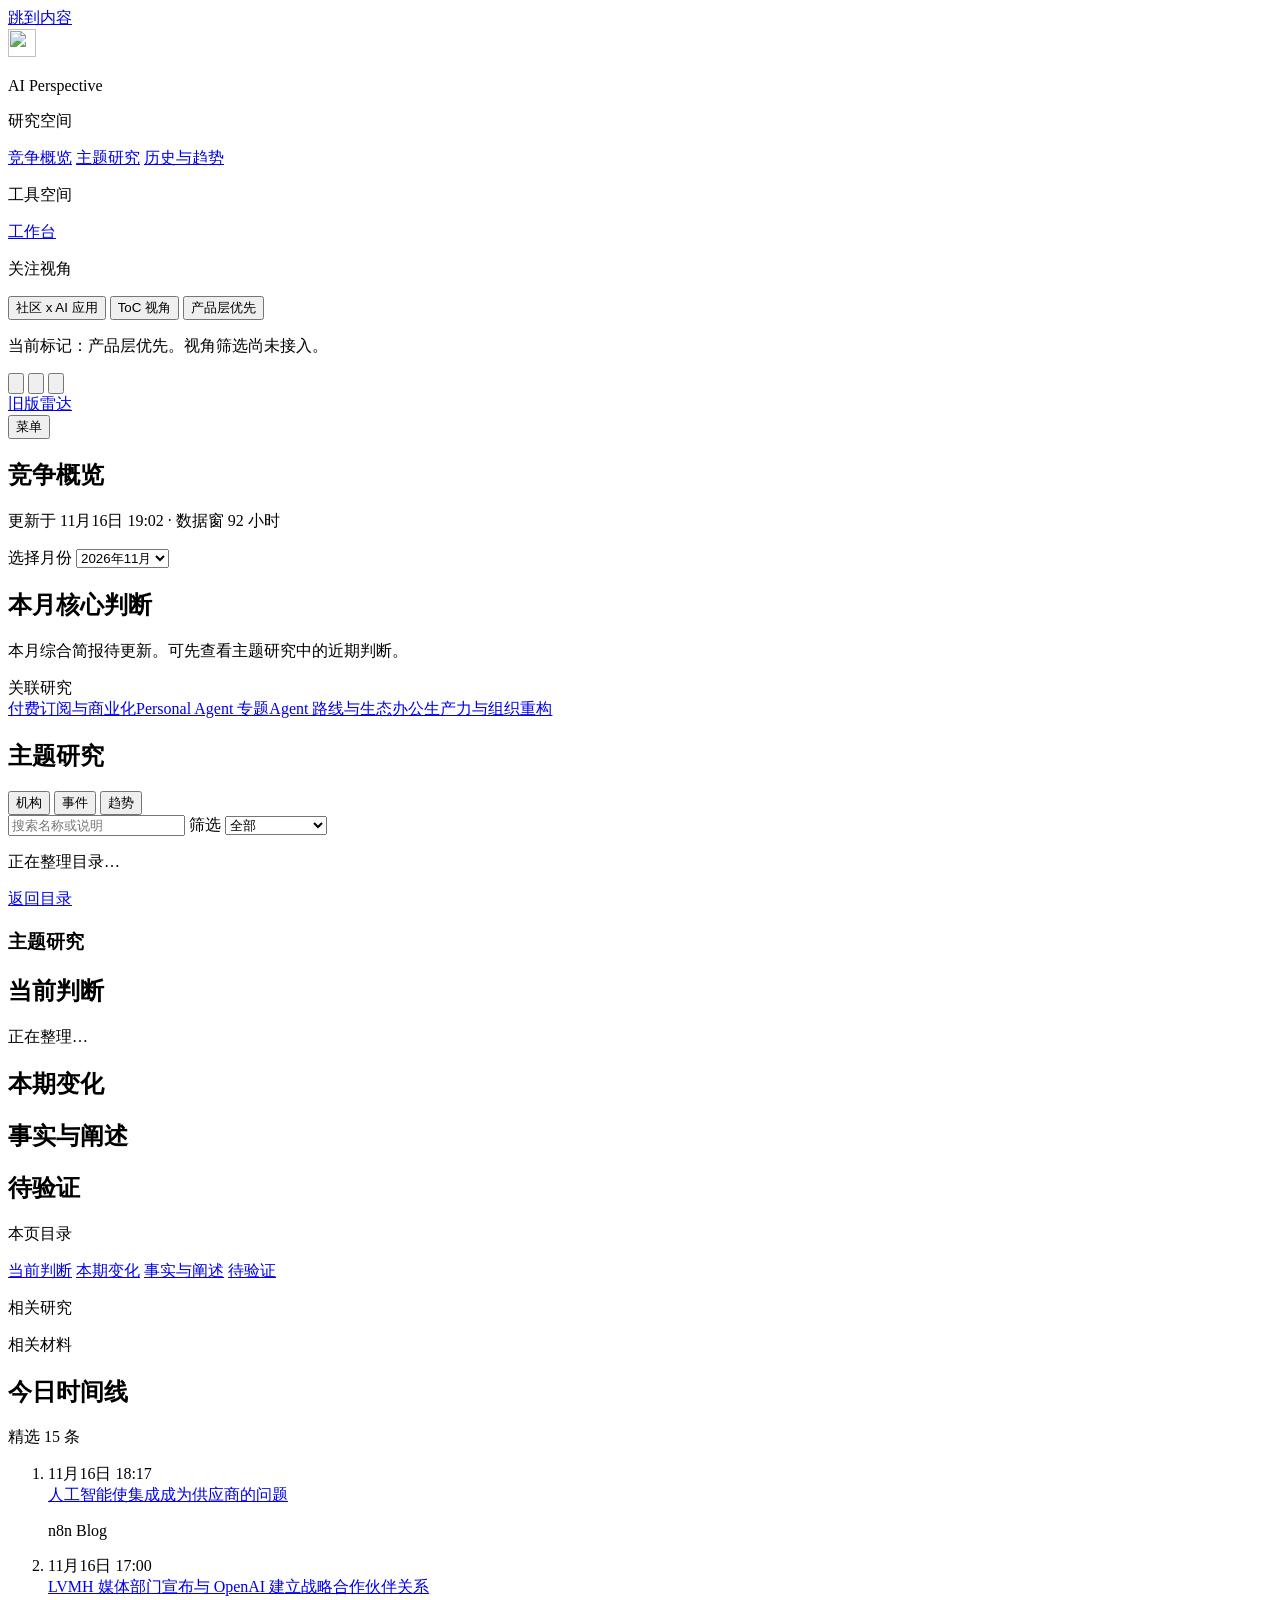
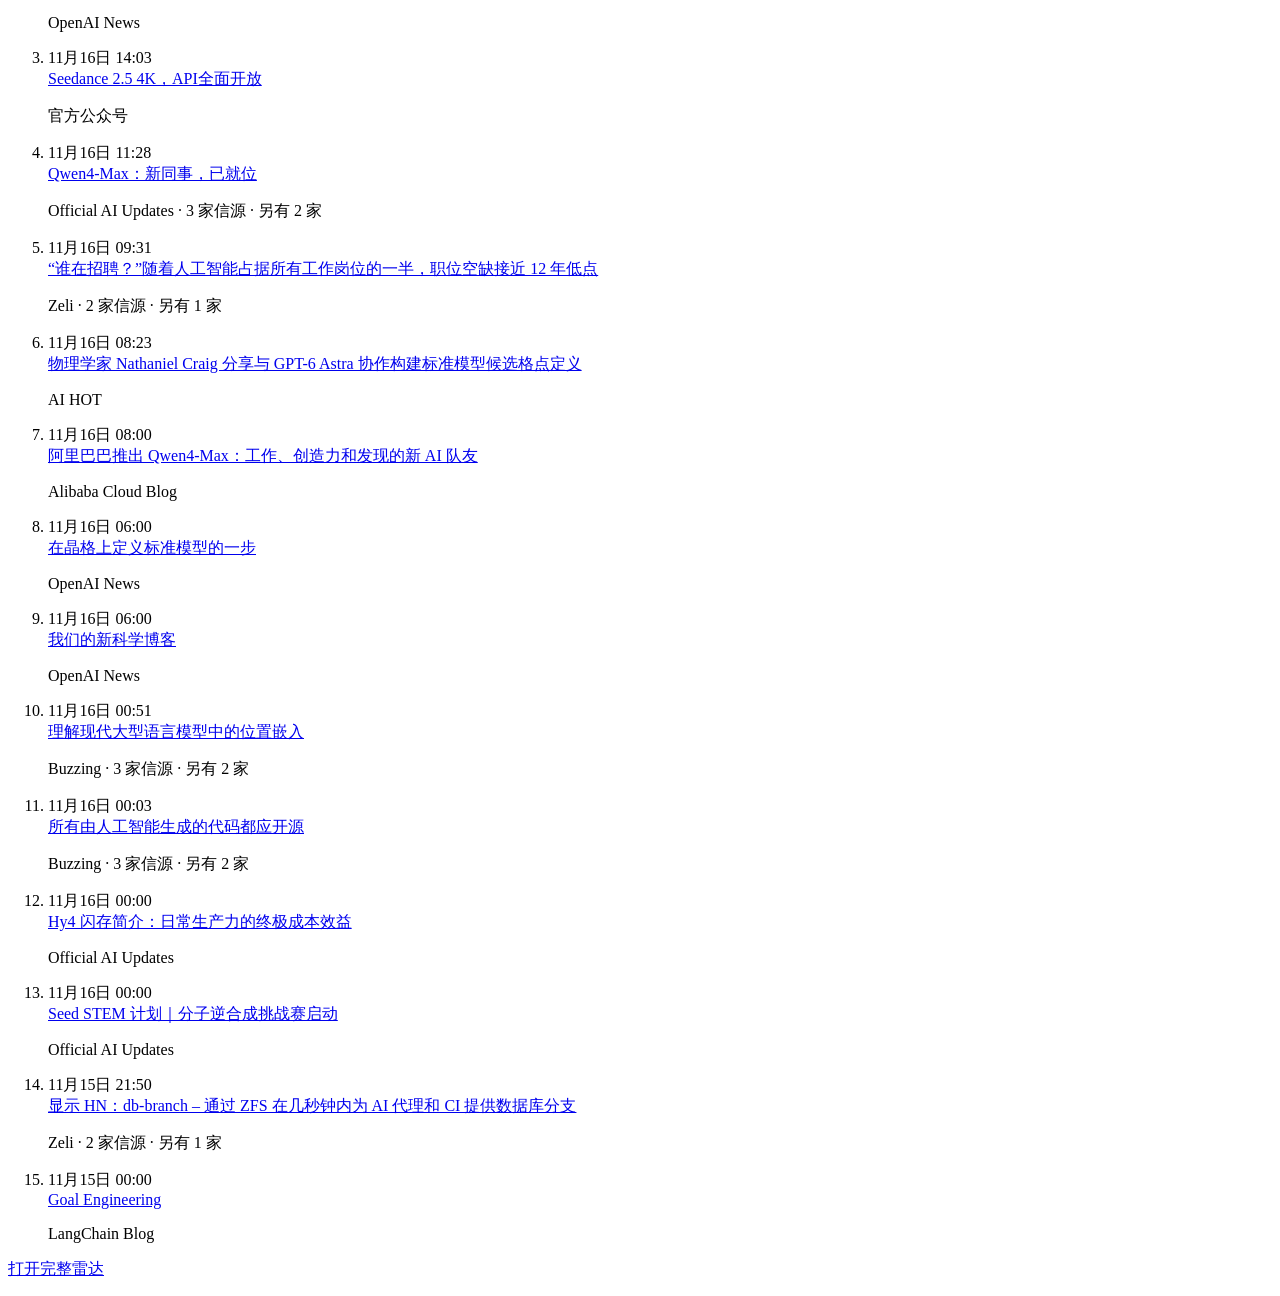
==== index.html @ 4fa81d36 "Remove product tracking tables from the competition overview" ====
<!doctype html>
<html lang="zh-CN" data-root="./" data-space="overview">
  <head>
    <meta charset="UTF-8" />
    <meta name="viewport" content="width=device-width, initial-scale=1.0" />
    <script>
      (function () {
        var topicHash = window.location.hash.match(/^#\/topics\/([^/?#]+)/);
        if (topicHash) {
          var target = new URL(window.location.href);
          target.searchParams.set("space", "research");
          target.searchParams.set("kind", "org");
          target.searchParams.set("id", decodeURIComponent(topicHash[1]));
          target.hash = "";
          window.history.replaceState(null, "", target);
        }
        var params;
        try {
          params = new URLSearchParams(window.location.search);
        } catch (err) {
          params = new URLSearchParams();
        }
        var space = params.get("space") || "";
        if (space !== "research" && space !== "workbench") space = "overview";
        document.documentElement.setAttribute("data-space", space);
        var tab = params.get("tab") || "all";
        if (tab !== "org" && tab !== "event" && tab !== "trend") tab = "all";
        document.documentElement.setAttribute("data-research-tab", tab);
        var kind = params.get("kind") || "";
        var id = params.get("id") || "";
        var pack = id && (kind === "org" || kind === "event" || kind === "trend");
        document.documentElement.setAttribute("data-research-view", pack ? "pack" : "catalog");
      })();
    </script>
    <title>竞争概览 · AI Perspective</title>
    <meta
      name="description"
      content="AI Perspective：竞争概览，以及主题研究里的机构、事件与趋势目录。"
    />
    <meta name="theme-color" content="#f6f6f2" />
    <script>
      (function () {
        var theme = "system";
        try {
          var stored = window.localStorage.getItem("aiNewsRadarTheme") || "system";
          if (stored === "dark" || stored === "light" || stored === "system") theme = stored;
        } catch (err) {
          theme = "system";
        }
        document.documentElement.setAttribute("data-theme", theme);
        var resolved = theme === "system"
          ? (window.matchMedia("(prefers-color-scheme: dark)").matches ? "dark" : "light")
          : theme;
        document.documentElement.style.colorScheme = resolved;
        var meta = document.querySelector('meta[name="theme-color"]');
        if (meta) meta.content = resolved === "dark" ? "#161513" : "#f6f6f2";
      })();
    </script>
    <link rel="icon" href="./assets/logo.svg" type="image/svg+xml" />
    <link rel="stylesheet" href="./assets/styles.css?v=ui20260923a" />
    <link rel="stylesheet" href="./assets/sidebar.css?v=ui20260923a" />
    <link rel="stylesheet" href="./assets/topics.css?v=ui20260923a" />
    <link rel="stylesheet" href="./assets/perspective.css?v=cases20261027" />
    <link rel="stylesheet" href="./assets/aihot-skin.css?v=20261013b" />
  </head>
  <body>
    <a class="skip-link" href="#main">跳到内容</a>
    <div class="app">
      <aside class="sidebar" id="sidebar">
        <div class="brand">
          <img class="brand-logo" src="./assets/logo.svg" alt="" width="28" height="28" />
          <div>
            <p class="brand-kicker">AI Perspective</p>
          </div>
        </div>

        <nav class="space-nav" aria-label="三个空间">
          <p class="nav-label">研究空间</p>
          <a class="nav-link" data-space-link="overview" href="./">竞争概览</a>
          <a class="nav-link" data-space-link="research" href="./?space=research">主题研究</a>

          <a class="nav-link" href="./history.html">历史与趋势</a>

          <p class="nav-label">工具空间</p>
          <a class="nav-link" data-space-link="workbench" href="./?space=workbench">工作台</a>
        </nav>

        <div class="lens-block">
          <p class="nav-label">关注视角</p>
          <div class="lens-list" role="group" aria-label="关注视角">
            <button class="lens-chip multi-chip" type="button" data-lens="community" aria-pressed="false">社区 x AI 应用</button>
            <button class="lens-chip multi-chip" type="button" data-lens="toc" aria-pressed="false">ToC 视角</button>
            <button class="lens-chip multi-chip" type="button" data-lens="product" aria-pressed="true">产品层优先</button>
          </div>
          <p class="lens-note" id="lensNote">当前标记：产品层优先。视角筛选尚未接入。</p>
        </div>

        <div class="sidebar-foot">
          <div class="radar-theme" role="group" aria-label="颜色主题">
            <button class="radar-theme-btn" type="button" data-radar-theme="dark" title="深色" aria-label="深色" aria-pressed="false">
              <svg viewBox="0 0 24 24" aria-hidden="true"><path d="M18 13.5A7 7 0 1 1 10.5 6 5.5 5.5 0 0 0 18 13.5Z"/></svg>
            </button>
            <button class="radar-theme-btn" type="button" data-radar-theme="system" title="跟随系统" aria-label="跟随系统" aria-pressed="false">
              <svg viewBox="0 0 24 24" aria-hidden="true"><rect x="3.5" y="5" width="17" height="12" rx="1.5"/><path d="M8 21h8M12 17v4"/></svg>
            </button>
            <button class="radar-theme-btn" type="button" data-radar-theme="light" title="浅色" aria-label="浅色" aria-pressed="false">
              <svg viewBox="0 0 24 24" aria-hidden="true"><circle cx="12" cy="12" r="4"/><path d="M12 3v2M12 19v2M5 12H3M21 12h-2M6.2 6.2 4.8 4.8M19.2 19.2l-1.4-1.4M17.8 6.2l1.4-1.4M4.8 19.2l1.4-1.4"/></svg>
            </button>
          </div>
          <a class="quiet-link" href="./feed/">旧版雷达</a>
        </div>
      </aside>

      <div class="scrim" id="scrim" hidden></div>

      <main class="main" id="main">
        <button class="nav-toggle" id="navToggle" type="button" aria-controls="sidebar" aria-expanded="false">
          菜单
        </button>

        <section class="space-panel" data-space-panel="overview" aria-label="竞争概览">
          <header class="page-head">
            <div>
              <h1>竞争概览</h1>
              <p class="window-note" id="windowNote">正在读取当前数据窗…</p>
            </div>
            <label class="month-field">
              <span class="sr-only">选择月份</span>
              <select id="monthSelect" aria-label="月份"></select>
            </label>
          </header>

          <div id="overviewLive">
            <section class="block" aria-labelledby="judgmentHeading">
              <div class="block-head">
                <h2 id="judgmentHeading">本月核心判断</h2>
              </div>
              <div class="judgment-grid monthly-judgment" id="judgmentGrid" aria-live="polite">
                <p class="placeholder-line">正在整理本月判断…</p>
              </div>
            </section>

            <footer class="related" id="relatedTopics">
              <span class="related-label">关联研究</span>
              <div class="related-list" id="relatedList">
                <a class="ai-tag" href="./topics/product-entry/">Personal Agent 专题</a>
                <a class="ai-tag" href="./topics/agent-ecosystem/">Agent 路线与生态</a>
                <a class="ai-tag" href="./topics/monetization/">付费订阅与商业化</a>
              </div>
            </footer>
          </div>

          <div class="empty-state" id="overviewEmpty" hidden>
            <p class="empty-kicker mode-hint">即将推出</p>
            <h2>这个月份还没有竞争概览</h2>
            <p>目前只接上了最新数据窗。历史月份先留白。</p>
          </div>
        </section>

        <section class="space-panel" data-space-panel="research" aria-label="主题研究">
          <div id="researchCatalog">
            <header class="page-head">
              <div>
                <h1>主题研究</h1>
              </div>
            </header>
            <div class="catalog-tabs section-tabs" role="tablist" aria-label="目录分类">
              <button class="catalog-tab section-tab" type="button" role="tab" data-research-tab="org">机构</button>
              <button class="catalog-tab section-tab" type="button" role="tab" data-research-tab="event">事件</button>
              <button class="catalog-tab section-tab" type="button" role="tab" data-research-tab="trend">趋势</button>
            </div>
            <div class="catalog-tools">
              <input id="researchSearch" type="search" placeholder="搜索名称或说明" aria-label="搜索名称或说明" />
              <label class="filter-field">
                <span class="sr-only">筛选</span>
                <select id="researchFilter" aria-label="筛选">
                  <option value="all">全部</option>
                  <option value="active">近30天有更新</option>
                  <option value="quiet">近30天无消息</option>
                </select>
              </label>
            </div>
            <div id="researchList" class="catalog-groups" aria-live="polite">
              <p class="placeholder-line">正在整理目录…</p>
            </div>
          </div>

          <article id="researchPack" aria-label="事实包">
            <div class="pack-layout">
              <div class="pack-main">
                <p class="pack-back-row"><a class="pack-back" id="packBack" href="./?space=research">返回目录</a></p>
                <h1 id="packTitle">主题研究</h1>

                <section class="pack-section" id="pack-judgment">
                  <h2>当前判断</h2>
                  <div id="packJudgment"><p class="placeholder-line">正在整理…</p></div>
                </section>
                <section class="pack-section" id="pack-delta">
                  <h2>本期变化</h2>
                  <div id="packDelta"></div>
                </section>
                <section class="pack-section" id="pack-facts">
                  <h2>事实与阐述</h2>
                  <div id="packFacts"></div>
                </section>
                <section class="pack-section" id="pack-cases" hidden>
                  <h2>案例线索</h2>
                  <div id="packCases"></div>
                </section>
                <section class="pack-section" id="pack-open">
                  <h2>待验证</h2>
                  <div id="packOpen"></div>
                </section>
              </div>
              <aside class="pack-toc" aria-label="本页目录">
                <p class="nav-label">本页目录</p>
                <a href="#pack-judgment">当前判断</a>
                <a href="#pack-delta">本期变化</a>
                <a href="#pack-facts">事实与阐述</a>
                <a href="#pack-cases" id="caseLeadsToc" hidden>案例线索</a>
                <a href="#pack-open">待验证</a>
                <p class="nav-label">相关研究</p>
                <div class="toc-links" id="packRelated"></div>
                <p class="nav-label">相关材料</p>
                <div class="toc-links" id="packMaterials"></div>
              </aside>
            </div>
          </article>
        </section>

        <section class="space-panel" data-space-panel="workbench" aria-label="工作台">
          <header class="page-head">
            <div>
              <h1>今日时间线</h1>
              <p class="window-note" id="workbenchNote">正在整理今日时间线…</p>
            </div>
          </header>
          <ol class="timeline" id="workbenchTimeline" aria-live="polite"></ol>
          <p class="empty-links">
            <a class="text-link" href="./feed/">打开完整雷达</a>
          </p>
        </section>
      </main>
    </div>
    <template id="overviewJudgmentBrief" data-month="2026-10">
      <article class="research-brief">
        <p class="brief-meta">2026 年 10 月阶段判断 · 截至 10 月 19 日 · 参考研究观察期：9 月 20 日—10 月 19 日 · AI 分析草稿，待人工确认</p>
        <p><strong>从本轮研究样本看，AI 应用竞争正在围绕接住真实需求、持续完成任务，以及让用户反复使用成果展开。</strong>各家的推进路径已有差异：豆包、千问、元宝更多从生活服务、个人资料和记录整理切入，Claude、ChatGPT、Grok 则在原文件协作、持续委托和团队执行上补齐流程。共同的竞争问题是，谁能让用户少搬运资料、少切换工具，并以更少的审阅和返工得到可用结果。</p>
        <section class="brief-change">
          <h3>入口竞争开始深入已有场景，能否接住背景资料和后续操作变得更关键。</h3>
          <p>豆包把出行、酒店等服务接入对话，千问连接网盘资料与经营任务，元宝强化录音整理和生活技能。这些动作分别利用服务供给、个人数据和现场信息来承接需求。入口的价值因此需要看整条使用链路：用户是否更容易发起任务，已有资料能否准确参与处理，结果能否顺畅交给下一步。功能入口增多之后，持续复用和实际操作量的变化更值得跟踪。</p>
          <p class="brief-citations">参考研究：<a href="./?space=research&amp;kind=org&amp;id=doubao">豆包</a> · <a href="./?space=research&amp;kind=org&amp;id=qwen">千问</a> · <a href="./?space=research&amp;kind=org&amp;id=hunyuan">元宝</a> · <a href="./?space=research&amp;kind=trend&amp;id=product-entry">Personal Agent 专题</a></p>
        </section>
        <section class="brief-change">
          <h3>办公与 Agent 竞争向完整交付推进，成果能否继续修改、接续和协作成为分化点。</h3>
          <p>Claude 将修改留在 Google 原文件中，ChatGPT 用 Space 承载可编辑成果、用 Dots 尝试持续委托，Grok Bot 则补齐团队共享背景与幻灯片、邮件交付。它们分别在解决文件来回搬运、任务中断和团队重复交代背景的问题。随着执行范围扩大，人工审阅、异常处理和任务验收也会占据更多注意力，实际提效需要连同这些成本一起衡量。</p>
          <p class="brief-citations">参考研究：<a href="./?space=research&amp;kind=org&amp;id=anthropic">Claude</a> · <a href="./?space=research&amp;kind=org&amp;id=openai">ChatGPT</a> · <a href="./?space=research&amp;kind=org&amp;id=xai">Grok</a> · <a href="./?space=research&amp;kind=trend&amp;id=agent-ecosystem">Agent 路线与生态</a> · <a href="./?space=research&amp;kind=trend&amp;id=workplace">办公生产力与组织重构</a></p>
        </section>
        <section class="brief-change">
          <h3>付费竞争开始围绕工具组合与持续使用展开，应用需要证明完整任务的价值。</h3>
          <p>豆包延长高级能力体验，Notion 支持在限定条件下复用 ChatGPT 订阅，Grok 推出跨产品组合计划，分别降低了试用、重复购买和交叉使用的门槛。这些变化让比较维度从单个功能价格延伸到一套工具能完成多少工作。对应用方而言，稳定利用用户资料、适配具体流程并减少返工，会影响持续付费的理由；赠送权益和组合套餐的效果还需用后续使用与续费验证。</p>
          <p class="brief-citations">参考研究：<a href="./?space=research&amp;kind=trend&amp;id=monetization">付费订阅与商业化</a> · <a href="./?space=research&amp;kind=org&amp;id=xai">Grok 订阅整合</a></p>
        </section>
        <p><strong>下一阶段重点看用户是否持续把真实任务交给 AI，以及这些任务是否更省事地完成。</strong>任务完成质量、人工接管与修改成本、重复使用和续费，比发布频次或入口数量更能检验应用竞争力。目前这些公开样本支持对产品方向的判断，尚不足以排出市场份额、长期留存或商业化成效的赢家。</p>
      </article>
    </template>
    <template id="doubaoJudgmentBrief">
      <div class="research-brief">
        <p class="brief-meta">观察期：2026 年 9 月 20 日—10 月 19 日 · AI 分析草稿，待人工确认</p>
        <p><strong>豆包的应用拓展正沿着“生活办事”和“办公交付”两条主线推进，尝试承接更完整的用户任务。</strong>生活侧，出行、酒店预订和生活缴费逐步进入对话界面；工作侧，豆包工作围绕任务规划、执行和成果修改持续补齐流程。两者共同指向一个变化：用户提出需求后，豆包正在把后续操作也接进来。<span class="brief-citations"><a href="https://finance.sina.com.cn/stock/t/2026-09-30/doc-initqqvi2186539.shtml" target="_blank" rel="noopener noreferrer">生活服务进展</a> · <a href="https://www.doubao.com/work" target="_blank" rel="noopener noreferrer">豆包工作官网</a></span></p>
        <p>从已核实的产品动作看，豆包正在扩大能够承接的任务范围；下一阶段需要验证的是，用户是否愿意持续把这些任务交给它。尤其在涉及支付、复杂办公和反复修改的场景，完成质量、人工接管成本和使用信任，会影响功能能否沉淀为习惯。</p>
      </div>
    </template>
    <template id="doubaoChangesBrief">
      <div class="research-brief">
        <article class="brief-change">
          <h3>生活服务的承接范围扩大，开始从出行延伸到日常账单。</h3>
          <p>9 月 30 日上线的“出行用豆包”入口，集中承接订票、打车、导航和酒店等需求；10 月初，生活缴费开始灰度测试。对用户而言，变化在于更多需求可以从一句话发起，再进入相应服务卡片。但缴费仍受城市和项目覆盖限制，账号绑定、账单核验和支付等关键步骤需要用户确认，目前适合看作办事入口的扩展。<span class="brief-citations"><a href="https://finance.sina.com.cn/stock/t/2026-09-30/doc-initqqvi2186539.shtml" target="_blank" rel="noopener noreferrer">蓝鲸新闻，9 月 30 日</a> · <a href="https://www.beijing.gov.cn/fuwu/lqfw/gggs/202610/t20261012_4898462.html" target="_blank" rel="noopener noreferrer">北京商报实测，10 月 12 日</a></span></p>
        </article>
        <article class="brief-change">
          <h3>豆包工作的迭代开始围绕“把事情做完、把成果改好”展开。</h3>
          <p>9 月新增的计划模式和目标模式，分别让用户提前校准执行方案、让系统按要求检查结果；10 月新增创作画布，将素材、多个版本和修改操作集中到同一工作区域。这组变化的应用价值，在于让用户能在任务执行前介入，也能围绕已有成果继续修改，更贴近报告、方案和创意设计的实际工作过程。媒体实测仍发现局部编辑偏差，成果质量需要人工把关。<span class="brief-citations"><a href="https://www.aibase.com/news/31298" target="_blank" rel="noopener noreferrer">任务模式更新</a> · <a href="https://www.sohu.com/a/1085799393_119778" target="_blank" rel="noopener noreferrer">羊城晚报创作画布实测</a></span></p>
        </article>
        <article class="brief-change">
          <h3>已出现交易使用信号，但持续使用和付费转化仍待验证。</h3>
          <p>据媒体转引抖音生活服务报告，假期期间“豆包订酒店”下单量环比增长超过 56%，提供了功能上线之外的实际使用信号；不过报道未完整披露绝对订单量和比较基期，尚不能据此判断用户迁移规模。办公侧，9 月再次发放 30 天订阅权益，继续降低高级能力的体验门槛。结合来看，当前更值得跟踪的是假期和赠送权益结束后，用户是否继续使用、复购或付费。<span class="brief-citations"><a href="https://www.aibase.com/news/31459" target="_blank" rel="noopener noreferrer">酒店订单数据转引</a> · <a href="https://economy.neamco.com/2026-09/24/content_39019338.htm" target="_blank" rel="noopener noreferrer">订阅权益活动，9 月 24 日</a></span></p>
        </article>
      </div>
    </template>
    <template id="qwenJudgmentBrief">
      <div class="research-brief">
        <p class="brief-meta">观察期：2026 年 9 月 20 日—10 月 19 日 · AI 分析草稿，待人工确认</p>
        <p><strong>千问正在把个人资料、工作任务与随身入口接到同一套应用能力上，重点是让 AI 在已有数据和业务场景中办事。</strong>千问 App 接入夸克网盘后，可以直接利用用户授权的文件生成新内容；千问办公进一步面向电商经营组织任务；手机应用与可穿戴硬件则扩展了发起需求的场合。从这些产品动作看，应用层的推进主线是把资料、工具和交付接起来。<span class="brief-citations"><a href="https://finance.eastmoney.com/a/202609283885199882.html" target="_blank" rel="noopener noreferrer">网盘接入，9 月 28 日</a> · <a href="https://learn.qwenwork.cn/whatsnew/" target="_blank" rel="noopener noreferrer">千问办公产品更新</a> · <a href="https://www.infoq.cn/article/xJ8vYf2lCwGWzVizOTSM" target="_blank" rel="noopener noreferrer">硬件发布，10 月 13 日</a></span></p>
        <p>当前更值得验证的是，这些入口能否减少查找资料、切换工具和反复说明背景的成本。个人学习、日常办公与商家经营的任务差异很大，能力接入和产品发布尚不能直接说明交付质量或使用深度；持续使用、任务完成率与人工修改成本仍需后续观察。</p>
      </div>
    </template>
    <template id="qwenChangesBrief">
      <div class="research-brief">
        <article class="brief-change">
          <h3>个人网盘成为可调用的上下文，存量资料开始参与内容生产。</h3>
          <p>9 月 28 日，千问 App 宣布打通夸克网盘，用户授权后可在对话中查询、整理和读取资料，再生成复习工具、工作总结或照片合集。对用户而言，变化在于已有文件可以直接成为任务输入，减少反复寻找和上传资料的步骤。其实际价值仍取决于能否准确找到所需文件、正确理解材料并交付可用结果。<span class="brief-citations"><a href="https://finance.eastmoney.com/a/202609283885199882.html" target="_blank" rel="noopener noreferrer">人民财讯，9 月 28 日</a></span></p>
        </article>
        <article class="brief-change">
          <h3>办公能力向具体经营场景下沉，开始按商家的完整任务组织工具。</h3>
          <p>10 月 14 日介绍的千问办公电商版，将经营看板、卖点分析、素材生成和投放优化归入同一模式；10 月 15 日客户端日志也列出电商经营模式。相比零散生成文案或图片，这组动作指向围绕经营数据连续完成分析与创作。产品介绍注明个人版入口处于邀测、企业版暂未开放，现阶段应先观察可用范围和实际节省的操作量。<span class="brief-citations"><a href="https://learn.qwenwork.cn/whatsnew/" target="_blank" rel="noopener noreferrer">官方产品介绍，10 月 14 日</a> · <a href="https://docs.qwenwork.cn/release-notes/desktop" target="_blank" rel="noopener noreferrer">客户端日志，10 月 15 日</a></span></p>
        </article>
        <article class="brief-change">
          <h3>任务入口从电脑扩展到手机与穿戴设备，尝试覆盖离开工位后的需求。</h3>
          <p>9 月 30 日的官方更新介绍了千问办公 iOS、鸿蒙应用，支持在手机上发起任务并接收交付；10 月 13 日发布的 AI 眼镜和耳夹式耳机，继续把翻译、听记和语音交办延伸到通勤、会议等现场。值得关注的是随身入口能否降低发起任务的门槛，以及现场信息能否被后续任务有效利用，长期佩戴与使用习惯仍待验证。<span class="brief-citations"><a href="https://learn.qwenwork.cn/whatsnew/" target="_blank" rel="noopener noreferrer">官方移动端更新，9 月 30 日</a> · <a href="https://www.infoq.cn/article/xJ8vYf2lCwGWzVizOTSM" target="_blank" rel="noopener noreferrer">InfoQ，10 月 13 日</a></span></p>
        </article>
      </div>
    </template>
    <template id="yuanbaoJudgmentBrief">
      <div class="research-brief">
        <p class="brief-meta">观察期：2026 年 9 月 20 日—10 月 19 日 · 聚焦元宝应用 · AI 分析草稿，待人工确认</p>
        <p><strong>元宝正在把搜索、阅读和写作能力进一步组织成日常可用的任务工具，近期重点落在记录整理、生活助手和内容交付。</strong>录音总结和跨产品分享让会议、课堂材料更容易进入后续工作；旅游、饮食和生活技能则把宽泛问答拆成具体需求入口。结合版本更新看，元宝正尝试在用户已有的学习、办公和生活流程中增加使用机会。<span class="brief-citations"><a href="https://apps.apple.com/cn/app/id6480446430" target="_blank" rel="noopener noreferrer">元宝官方版本记录</a> · <a href="https://www.sina.cn/news/detail/5354654420435913.html" target="_blank" rel="noopener noreferrer">元宝官方技能介绍，10 月 16 日</a></span></p>
        <p>目前可确认的是应用供给和任务入口更丰富。下一步需要观察的是，用户能否稳定得到准确、可继续编辑和使用的结果，以及从建议到外部服务的衔接是否顺畅。技能入口、预订跳转和独立产品协作应分别理解，不能仅据功能数量判断元宝已具备完整的个人助理能力。</p>
      </div>
    </template>
    <template id="yuanbaoChangesBrief">
      <div class="research-brief">
        <article class="brief-change">
          <h3>录音整理继续向过程辅助和后续办公延伸，减少会议、课堂材料的二次加工。</h3>
          <p>本轮 iOS 版本记录中的 2.89.0 更新，将录音中的阶段性重点和结束后的完整总结放进同一流程。结合已披露的图片记录、设备内录，以及向腾讯文档、WorkBuddy 分享的能力，录音内容更容易成为可继续处理的工作材料。这里反映的是记录与交接链路的完善，转写准确性和总结遗漏仍需使用者核对。<span class="brief-citations"><a href="https://apps.apple.com/cn/app/id6480446430" target="_blank" rel="noopener noreferrer">元宝官方版本记录，2.89.0</a> · <a href="https://www.ithome.com/1/004/716.htm" target="_blank" rel="noopener noreferrer">录音笔能力介绍，9 月 20 日</a></span></p>
        </article>
        <article class="brief-change">
          <h3>生活需求开始被拆成专用助手与技能入口，服务衔接仍有不同层次。</h3>
          <p>9 月下旬的版本更新加入旅游和饮食助手，支持图文行程、景点交通查询和饮食记录；10 月 16 日，官方进一步介绍规划行程、寄快递、找房约看房等技能。应用上的变化是让用户更容易找到对应工具并在对话中提出需求。其中酒店、门票在版本记录中明确为跳转预订，技能可调用也不等于全部操作能自动完成，实际流程仍需逐项验证。<span class="brief-citations"><a href="https://apps.apple.com/cn/app/id6480446430" target="_blank" rel="noopener noreferrer">元宝官方版本记录，9 月下旬</a> · <a href="https://www.sina.cn/news/detail/5354654420435913.html" target="_blank" rel="noopener noreferrer">元宝官方技能介绍，10 月 16 日</a></span></p>
        </article>
        <article class="brief-change">
          <h3>内容创作开始补齐编辑和输出环节，让生成结果更容易进入实际使用。</h3>
          <p>9 月 22 日，元宝官方介绍生图、改图和图文排版体验升级；10 月 10 日的 iOS 版本记录进一步列出 PDF、DOCX 等文件导出，以及直接分享微信好友。这组变化指向从生成内容到修改、保存和转交的连续使用，尤其适合材料整理与轻量创作。它能否减少返工，仍要看文字、版式和导出文件的实际质量。<span class="brief-citations"><a href="https://www.sina.cn/news/detail/5345905307553683.html" target="_blank" rel="noopener noreferrer">元宝官方创作更新，9 月 22 日</a> · <a href="https://apps.apple.com/cn/app/id6480446430" target="_blank" rel="noopener noreferrer">元宝官方版本记录，10 月 10 日</a></span></p>
        </article>
      </div>
    </template>
    <template id="monetizationJudgmentBrief">
      <div class="research-brief">
        <p class="brief-meta">观察期：2026 年 9 月 20 日—10 月 19 日 · 公开样本归纳 · AI 分析草稿，待人工确认</p>
        <p><strong>从本轮公开样本看，AI 应用的付费设计正在同时调整“谁来付、额度怎么用，以及值不值得持续付费”。</strong>跨产品复用订阅、延长高级功能试用，以及围绕完整任务解释使用成本，分别对应减少重复购买、扩大体验覆盖和说明交付价值。对应用商业化的观察，需要同时看权益结构、实际使用和后续留存。<span class="brief-citations"><a href="https://www.notion.com/help/use-your-chatgpt-plan-with-notion-agent" target="_blank" rel="noopener noreferrer">Notion 订阅复用说明</a> · <a href="https://economy.neamco.com/2026-09/24/content_39019338.htm" target="_blank" rel="noopener noreferrer">豆包订阅体验活动</a> · <a href="https://claude.dev/blog/what-a-task-costs-on-opus-5-5/" target="_blank" rel="noopener noreferrer">Claude 任务成本分析</a></span></p>
        <p>这些动作说明厂商在继续试探付费边界，尚不足以证明用户支付意愿已经稳定。后续更应追踪赠送结束后的续费、相同任务下的总花费，以及返工和人工接管的成本；会员领取量、模型单价和任务完成量需要分别看待。</p>
      </div>
    </template>
    <template id="monetizationChangesBrief">
      <div class="research-brief">
        <article class="brief-change">
          <h3>订阅权益开始跨产品复用，用户重复购买 AI 能力的必要性受到挑战。</h3>
          <p>10 月 13 日，Notion 更新介绍将符合条件的 ChatGPT 订阅用于 Notion Agent；帮助文档进一步限定了 Business、Enterprise 工作区和指定 GPT 模型等条件。这里的增量是计费归属可以随工具组合调整，应用方需要用工作流与数据组织能力体现价值。它并不代表 Notion 全部服务免费，也不适用于所有智能体或模型。<span class="brief-citations"><a href="https://www.notion.com/releases/2026-10-13" target="_blank" rel="noopener noreferrer">Notion 3.8 发布，10 月 13 日</a> · <a href="https://www.notion.com/help/use-your-chatgpt-plan-with-notion-agent" target="_blank" rel="noopener noreferrer">官方适用范围与计费说明</a></span></p>
        </article>
        <article class="brief-change">
          <h3>高级能力继续通过免费体验触达用户，商业化效果需要等赠送结束后检验。</h3>
          <p>9 月 24 日，豆包再次向用户发放 30 天订阅权益，已领取和已付费用户也有相应延续安排。这使更多用户可以尝试办公等高级功能，也延长了产品培养使用习惯的时间。现阶段可确认的是体验门槛降低，不能把获得赠送权益的用户直接记作付费用户；关键仍是权益结束后的持续使用和续费。<span class="brief-citations"><a href="https://economy.neamco.com/2026-09/24/content_39019338.htm" target="_blank" rel="noopener noreferrer">活动披露，9 月 24 日</a></span></p>
        </article>
        <article class="brief-change">
          <h3>价格比较开始落到完整任务，单位调用便宜不一定意味着最终交付更省。</h3>
          <p>9 月 25 日发布的 Claude 官方成本分析，将任务轮次、缓存、输出和重试纳入同一笔账，提醒用户用自己的实际任务比较消耗。对应用选择而言，判断重点因此可以从单项价格进一步转向完成一份报告、一个功能或一次修改的总成本。文中的测算包含示例假设，不能直接当作所有用户的实际账单或统一节省比例。<span class="brief-citations"><a href="https://claude.dev/blog/what-a-task-costs-on-opus-5-5/" target="_blank" rel="noopener noreferrer">Claude 官方成本分析，9 月 25 日</a></span></p>
        </article>
      </div>
    </template>
    <template id="productEntryJudgmentBrief">
      <div class="research-brief">
        <p>本专题跟踪个人 Agent 如何接入用户的设备与应用、持续推进任务，以及完成购物、生活事务和办公协作。下方产品动态与案例线索分别呈现，案例保留完成结果和人工介入的边界。</p>
        <p class="brief-meta">观察期：2026 年 9 月 20 日—10 月 19 日 · 公开样本归纳 · AI 分析草稿，待人工确认</p>
        <p><strong>AI 入口的应用价值，越来越取决于能否在用户产生需求的位置接住任务，并把后续操作接下去。</strong>本轮样本中，豆包把出行服务集中进对话入口，Claude 进入正在编辑的 Google 文件，千问则把个人网盘资料和随身设备接到任务发起流程中。入口扩展同时涉及触达位置、可利用的背景信息与交付去向。<span class="brief-citations"><a href="https://finance.sina.com.cn/stock/t/2026-09-30/doc-initqqvi2186539.shtml" target="_blank" rel="noopener noreferrer">豆包出行入口</a> · <a href="https://claude.com/resources/articles/claude-now-works-in-google-docs-sheets-and-slides" target="_blank" rel="noopener noreferrer">Claude for Google Workspace</a> · <a href="https://finance.eastmoney.com/a/202609283885199882.html" target="_blank" rel="noopener noreferrer">千问网盘接入</a></span></p>
        <p>从这些动作看，值得关注的已包括“能否少一次跳转、少一次复制、少解释一遍背景”。入口出现不等于流量迁移或使用习惯形成，后续仍需看用户是否主动复用、服务是否稳定，以及关键步骤能否在可控范围内完成。</p>
      </div>
    </template>
    <template id="productEntryChangesBrief">
      <div class="research-brief">
        <article class="brief-change">
          <h3>生活服务被集中到对话入口，AI 开始承接咨询之后的操作需求。</h3>
          <p>9 月 30 日，豆包上线出行专属入口，汇集订票、打车、导航和酒店等需求；10 月初又开始灰测生活缴费。入口的作用由提供建议扩展到唤起具体服务，但供给与履约仍依靠合作方。缴费也有城市、项目及用户确认等限制，当前更适合观察服务链路是否缩短，不能直接推断用户已整体转向 AI 下单。<span class="brief-citations"><a href="https://finance.sina.com.cn/stock/t/2026-09-30/doc-initqqvi2186539.shtml" target="_blank" rel="noopener noreferrer">蓝鲸新闻，9 月 30 日</a> · <a href="https://www.beijing.gov.cn/fuwu/lqfw/gggs/202610/t20261012_4898462.html" target="_blank" rel="noopener noreferrer">北京商报实测，10 月 12 日</a></span></p>
        </article>
        <article class="brief-change">
          <h3>办公助手进入正在使用的文件，让用户在原位置提出需求并检查修改。</h3>
          <p>10 月 6 日，Claude for Google Workspace 开启付费方案公测，用户可在 Docs、Sheets、Slides 侧边栏让 Claude 读取当前文件、理解选中内容并直接修改。这里新增的入口价值是把背景信息、指令和修改结果放在同一个工作场景，减少来回搬运。是否省事仍取决于修改是否准确、结果能否被用户及时审阅。<span class="brief-citations"><a href="https://claude.com/resources/articles/claude-now-works-in-google-docs-sheets-and-slides" target="_blank" rel="noopener noreferrer">Anthropic 官方发布，10 月 6 日</a></span></p>
        </article>
        <article class="brief-change">
          <h3>个人资料与随身设备成为任务入口，需求发起不再局限于空白对话框。</h3>
          <p>9 月 28 日千问 App 打通夸克网盘，使授权资料可以直接进入查询和内容生成；10 月 13 日发布的眼镜与耳机，则增加现场翻译、听记和语音交办入口。这组动作尝试覆盖“已有材料怎么用”和“当下需求怎么交出去”两类问题，实际增量要看资料利用是否准确、随身交互是否比原有操作更方便。<span class="brief-citations"><a href="https://finance.eastmoney.com/a/202609283885199882.html" target="_blank" rel="noopener noreferrer">网盘接入，9 月 28 日</a> · <a href="https://www.infoq.cn/article/xJ8vYf2lCwGWzVizOTSM" target="_blank" rel="noopener noreferrer">InfoQ，10 月 13 日</a></span></p>
        </article>
      </div>
    </template>
    <template id="agentEcosystemJudgmentBrief">
      <div class="research-brief">
        <p class="brief-meta">观察期：2026 年 9 月 20 日—10 月 19 日 · 公开样本归纳 · AI 分析草稿，待人工确认</p>
        <p><strong>Agent 的产品化开始同时围绕共享背景、持续执行和真实操作展开，工具接入只是其中一环。</strong>Notion 尝试让资料与技能跨智能体复用，Claude 的自动化参考方案把定时执行、状态记录和预算组织起来，LangChain 与 Stripe Link 的采购示例则把支付确认接入任务流程。这些样本让生态协作的边界更具体。<span class="brief-citations"><a href="https://www.notion.com/releases/2026-10-13" target="_blank" rel="noopener noreferrer">Notion 技能与上下文更新</a> · <a href="https://claude.dev/blog/building-effective-agent-automations/" target="_blank" rel="noopener noreferrer">Claude 自动化参考方案</a> · <a href="https://www.langchain.com/blog/agents-that-can-pay-with-stripe-link" target="_blank" rel="noopener noreferrer">LangChain 支付示例</a></span></p>
        <p>应用层更值得跟踪的是：接入的工具能否共同完成任务、状态能否在多次执行间延续、关键操作是否有可靠的确认与反馈。连接器和技能数量可以说明可选能力增多，却不能代替任务成功率、维护成本与用户授权边界的验证。</p>
      </div>
    </template>
    <template id="agentEcosystemChangesBrief">
      <div class="research-brief">
        <article class="brief-change">
          <h3>上下文与技能开始跨智能体复用，减少换工具后重新配置工作的成本。</h3>
          <p>10 月 13 日，Notion 3.8 将 MCP 连接、共享上下文和 Skills API 放到同一轮更新中。团队可以在 Notion 编辑、审核和共享技能，再同步到其他 Agent 使用。其意义在于把做事方法和背景资料沉淀为可维护的资产，但不同工具的兼容性、同步及时性和权限范围仍会影响实际复用效果。<span class="brief-citations"><a href="https://www.notion.com/releases/2026-10-13" target="_blank" rel="noopener noreferrer">Notion 3.8 发布，10 月 13 日</a> · <a href="https://developers.notion.com/guides/agent-skills/overview" target="_blank" rel="noopener noreferrer">Notion Skills API 官方说明</a></span></p>
        </article>
        <article class="brief-change">
          <h3>后台自动化开始补齐运行记录与约束，持续执行需要更完整的管理机制。</h3>
          <p>10 月 8 日，Claude 发布基于 Managed Agents 的定时简报参考实现，将信息源、输出位置、运行计划、记忆和预算限制组合起来。对产品落地而言，这意味着除了“能启动任务”，还要处理重复上报、来源不可读、偏好更新和费用上限等问题。该方案属于 beta 能力上的参考实现，尚不能代表任意场景都能稳定无人值守。<span class="brief-citations"><a href="https://claude.dev/blog/building-effective-agent-automations/" target="_blank" rel="noopener noreferrer">Claude 官方参考实现，10 月 8 日</a></span></p>
        </article>
        <article class="brief-change">
          <h3>支付开始进入 Agent 工具链，完成交易需要独立于模型判断的确认机制。</h3>
          <p>10 月 8 日，LangChain 展示与 Stripe Link 配合的 Restock 采购示例，由 Agent 搜索商品、组织购物车，再经用户审核与钱包批准执行支付。这个样本把推荐之后的交易步骤接了起来，也显示真实操作依赖预算、授权和商家返回状态。其覆盖限于示例支持的地区与接口，不能据此判断通用购物 Agent 已成熟。<span class="brief-citations"><a href="https://www.langchain.com/blog/agents-that-can-pay-with-stripe-link" target="_blank" rel="noopener noreferrer">LangChain 与 Stripe Link 示例，10 月 8 日</a></span></p>
        </article>
      </div>
    </template>
    <template id="workplaceJudgmentBrief">
      <div class="research-brief">
        <p class="brief-meta">观察期：2026 年 9 月 20 日—10 月 19 日 · 公开样本归纳 · AI 分析草稿，待人工确认</p>
        <p><strong>AI 办公的应用重心正在向完整交付流程靠近，组织侧需要处理的也开始包括审阅、协调和责任分工。</strong>Claude 在原文件内编辑，千问办公按电商经营任务组织工具，Anthropic 的内部研究则讨论大量 Agent 产出带来的人工注意力瓶颈。三类证据分别反映产品交互、具体工作流程与组织实践，不能直接合并为全行业效率提升或岗位替代的结论。<span class="brief-citations"><a href="https://claude.com/resources/articles/claude-now-works-in-google-docs-sheets-and-slides" target="_blank" rel="noopener noreferrer">Claude for Google Workspace</a> · <a href="https://learn.qwenwork.cn/whatsnew/" target="_blank" rel="noopener noreferrer">千问办公产品更新</a> · <a href="https://www.anthropic.com/research/employment-at-anthropic" target="_blank" rel="noopener noreferrer">Anthropic 内部工作研究</a></span></p>
        <p>当前更适合观察任务从发起到验收的整体变化：资料准备、生成、修改和交接是否减少了人工步骤，节省的时间是否又被审阅与返工消耗。组织重构还需要结合岗位、流程与人员流动等证据，单次功能发布或一家公司的经验不足以说明普遍的用工变化。</p>
      </div>
    </template>
    <template id="workplaceChangesBrief">
      <div class="research-brief">
        <article class="brief-change">
          <h3>AI 修改开始留在原文件中，办公提效需要连同审阅和协作一起衡量。</h3>
          <p>10 月 6 日，Claude for Google Workspace 公测将读取、生成和直接编辑接入 Docs、Sheets、Slides。对办公流程而言，变化是初稿、修改与人工检查可以围绕同一份文件进行，减少复制粘贴和版本分散。实际收益仍要将内容正确性、格式修复和团队交接计入，不能只用生成速度衡量完成效率。<span class="brief-citations"><a href="https://claude.com/resources/articles/claude-now-works-in-google-docs-sheets-and-slides" target="_blank" rel="noopener noreferrer">Anthropic 官方发布，10 月 6 日</a></span></p>
        </article>
        <article class="brief-change">
          <h3>办公 Agent 向角色与业务任务靠拢，工具组合开始围绕具体工作结果组织。</h3>
          <p>10 月 14 日，千问办公介绍电商经营模式，将经营数据查看、卖点分析和素材生成等任务串联；官方同时介绍淘宝天猫商家端连接器。这类变化让 AI 办公从通用写作进一步进入商家经营流程。但电商版入口仍有个人版邀测、企业版暂未开放的范围限制，产品能力可用与经营成效改善仍需分别验证。<span class="brief-citations"><a href="https://learn.qwenwork.cn/whatsnew/" target="_blank" rel="noopener noreferrer">千问办公官方更新，10 月 14 日</a></span></p>
        </article>
        <article class="brief-change">
          <h3>高 AI 使用组织开始公开分工变化，人工判断和产出管理成为研究焦点。</h3>
          <p>10 月 16 日，Anthropic 发布公司内部研究，观察到 Agent 使用、人均产出及工作分工变化，并报告初级技术岗位招聘占比下降、人工注意力成为瓶颈。报告据此讨论审阅、协调和管理 Agent 的工作增加。这里的近 30 天增量是研究披露，数据覆盖此前一段时期；单家公司自有数据也不能直接证明 AI 导致全行业裁员。<span class="brief-citations"><a href="https://www.anthropic.com/research/employment-at-anthropic" target="_blank" rel="noopener noreferrer">Anthropic 内部研究，10 月 16 日</a></span></p>
        </article>
      </div>
    </template>
    <template id="claudeJudgmentBrief">
      <div class="research-brief">
        <p class="brief-meta">观察期：2026 年 9 月 20 日—10 月 19 日 · AI 分析草稿，待人工确认</p>
        <p><strong>Claude 正在把办公文件中的修改、开发任务的交付和后台持续执行接入更完整的工作流程。</strong>Google Workspace 公测让用户直接在文档、表格和演示文件中与 Claude 协作；Claude Code 的云端工作方式让开发任务可以离开本地电脑继续执行；自动化参考方案则展示了按计划读取资料、识别增量并交付简报的路径。综合这些产品和实践，Claude 的应用重心正在从单次内容生成向可继续修改、审阅和接续的工作靠近。<span class="brief-citations"><a href="https://claude.com/resources/articles/claude-now-works-in-google-docs-sheets-and-slides" target="_blank" rel="noopener noreferrer">Google Workspace 公测</a> · <a href="https://claude.dev/blog/claude-code-in-the-cloud/" target="_blank" rel="noopener noreferrer">Claude Code 云端实践</a> · <a href="https://claude.dev/blog/building-effective-agent-automations/" target="_blank" rel="noopener noreferrer">后台自动化参考方案</a></span></p>
        <p>当前更值得跟踪的是原文件修改是否准确、复杂任务交付后需要多少返工，以及后台运行能否持续读到有效资料。办公公测、Claude Code 与 Managed Agents 面向不同用户和使用门槛，应分别看待；这些进展仍需用具体任务的完成质量、审阅成本和持续使用来验证。</p>
      </div>
    </template>
    <template id="claudeChangesBrief">
      <div class="research-brief">
        <article class="brief-change">
          <h3>办公协作进入原文件，资料处理、修改与审阅开始围绕同一份成果进行。</h3>
          <p>10 月 6 日，Claude for Google Workspace 向全部付费计划开放公测，既可在 Docs、Sheets、Slides 侧栏中读取选区并直接修改，也可从 Claude 调用连接器创建和编辑 Google 文件。对用户而言，价值在于减少来回复制和多版本交接，修改还可通过建议卡逐项审阅。实际收益要连同内容正确性、格式保持和人工验收一起衡量。<span class="brief-citations"><a href="https://claude.com/resources/articles/claude-now-works-in-google-docs-sheets-and-slides" target="_blank" rel="noopener noreferrer">Claude 官方发布，10 月 6 日</a></span></p>
        </article>
        <article class="brief-change">
          <h3>开发任务的后台交付路径更清晰，离开电脑后仍可跟进执行结果。</h3>
          <p>10 月 6 日发布的 Claude Code 云端指南，展示了从浏览器、手机、桌面端或 Slack 发起任务，每项任务在独立环境与分支中执行，完成后交回可审阅的代码改动。这里的近期增量是官方对使用方式和实操结果的集中披露，不能把指南日期当作功能首次上线日期；应用价值则是减少本机占用，并让并行任务更容易隔离与验收。<span class="brief-citations"><a href="https://claude.dev/blog/claude-code-in-the-cloud/" target="_blank" rel="noopener noreferrer">Claude 官方实践指南，10 月 6 日</a></span></p>
        </article>
        <article class="brief-change">
          <h3>持续跟踪开始有可复用的实现方案，后台任务需要记住上次做到了哪里。</h3>
          <p>10 月 8 日，Claude 发布基于 Managed Agents 的定时简报参考实现，将 Slack、GitHub 等资料源、运行计划、历史记录和预算限制组合起来。其意义在于把“定时启动”推进到识别新增内容、避免重复交付和处理来源故障。该方案仍建立在 beta 能力与开发配置之上，不能等同于 Claude 聊天界面已向所有用户提供开箱即用的持续助理。<span class="brief-citations"><a href="https://claude.dev/blog/building-effective-agent-automations/" target="_blank" rel="noopener noreferrer">Claude 官方参考实现，10 月 8 日</a></span></p>
        </article>
      </div>
    </template>
    <template id="chatgptJudgmentBrief">
      <div class="research-brief">
        <p class="brief-meta">观察期：2026 年 9 月 20 日—10 月 19 日 · AI 分析草稿，待人工确认</p>
        <p><strong>持续委托、可编辑成果和跨设备接续正在成为 ChatGPT 的应用主线。</strong>Dots 尝试在对话间隙继续承担任务，ChatGPT Space 将文件与 Pages 组织为可修改、可协作的成果，Work 则连接电脑、网页和手机上的任务进度。这几条路径共同指向把一次问答延伸为持续推进的工作：用户能交代目标、回看过程，并在已有成果上继续修改。<span class="brief-citations"><a href="https://learn.chatgpt.com/docs/whats-new/devday-2026" target="_blank" rel="noopener noreferrer">OpenAI DevDay 应用更新</a> · <a href="https://learn.chatgpt.com/docs/whats-new/october-5-9-2026" target="_blank" rel="noopener noreferrer">Dots 移动端与上下文更新</a></span></p>
        <p>当前判断更适合落在工作流程是否连贯：能否持续使用正确的背景资料，成果能否直接复用，以及换设备后是否减少重新交代任务的成本。Dots 仍在逐步开放，Space 和跨设备 Work 也有账号与配置条件；产品入口变多，尚不能直接说明长期委托的可靠性或使用深度。</p>
      </div>
    </template>
    <template id="chatgptChangesBrief">
      <div class="research-brief">
        <article class="brief-change">
          <h3>委托从一次性提问延伸到持续责任，用户开始能够在对话之外等待进展。</h3>
          <p>9 月 29 日的 DevDay 发布将 Dots 定位为持续工作的智能体，可利用连接应用、生成文件，并将子任务交给 Work 或 Codex；10 月 5—9 日的更新进一步补充来自 ChatGPT、Codex 的上下文。对会议准备、项目跟进等重复任务，关键变化是有机会少做重复交代、持续获得进展。Dots 仍按条件逐步开放，其长期记忆和交付质量需要实际任务验证。<span class="brief-citations"><a href="https://learn.chatgpt.com/docs/whats-new/september-28-october-2-2026" target="_blank" rel="noopener noreferrer">OpenAI 官方周报，9 月 28 日—10 月 2 日</a> · <a href="https://learn.chatgpt.com/docs/whats-new/october-5-9-2026" target="_blank" rel="noopener noreferrer">OpenAI 官方周报，10 月 5—9 日</a></span></p>
        </article>
        <article class="brief-change">
          <h3>成果开始留在可直接修改和协作的空间里，交付后的工作也被纳入产品。</h3>
          <p>9 月 29 日介绍的 ChatGPT Space 将文件与 Pages 集中起来，支持让 ChatGPT 起草和修订、人工直接编辑，以及邀请协作者查看、评论或共同修改。对报告、方案等需要反复完善的任务，应用价值在于围绕同一份成果持续工作，减少答案复制到其他工具后的断层。能否保留正确上下文、清楚管理修改与协作权限，仍会影响实际交接效率。<span class="brief-citations"><a href="https://learn.chatgpt.com/docs/whats-new/devday-2026" target="_blank" rel="noopener noreferrer">OpenAI DevDay 官方说明，9 月 29 日</a></span></p>
        </article>
        <article class="brief-change">
          <h3>跨设备接续与移动端设置逐步补齐，任务不再只依赖桌面端发起和跟进。</h3>
          <p>DevDay 更新支持从桌面发起新的同步 Work 任务，再到网页或手机继续；10 月 5—9 日的更新允许在手机创建、命名和配置 dot，并连接插件。两者分别降低了接续任务和设置持续助理的门槛。需要本地文件与工具的 Work 步骤仍依赖已连接且在线的电脑，因此跨设备对话可继续，并不意味着所有执行都已脱离本机。<span class="brief-citations"><a href="https://learn.chatgpt.com/docs/whats-new/devday-2026" target="_blank" rel="noopener noreferrer">OpenAI 跨设备 Work 说明，9 月 29 日</a> · <a href="https://learn.chatgpt.com/docs/whats-new/october-5-9-2026" target="_blank" rel="noopener noreferrer">Dots 移动端设置更新，10 月 5—9 日</a></span></p>
        </article>
      </div>
    </template>
    <template id="grokJudgmentBrief">
      <div class="research-brief">
        <p class="brief-meta">观察期：2026 年 9 月 20 日—10 月 19 日 · AI 分析草稿，待人工确认</p>
        <p><strong>Grok 正把个人聊天入口与团队执行型 Bot 放到同一产品组合中，应用价值开始更多取决于任务交付和团队复用。</strong>Team Bots 把共享资料、工具和团队技能组织到具体角色中，Grok Bot 继续补齐幻灯片和邮件等办公成果的交付，新的 X Subscription 则把 Grok、Grok Bot、Cursor 与 X Premium 放进同一订阅。结合来看，近期主线是让用户更容易从个人试用走向具体工作，并让多个产品共同覆盖创作、执行和分享。<span class="brief-citations"><a href="https://x.ai/news/team-bots" target="_blank" rel="noopener noreferrer">Team Bots 公测</a> · <a href="https://x.ai/changelog/bot" target="_blank" rel="noopener noreferrer">Grok Bot 产品更新</a> · <a href="https://x.ai/news/x-subscription" target="_blank" rel="noopener noreferrer">X Subscription 发布</a></span></p>
        <p>目前能确认的是产品供给、团队入口和订阅组织发生了变化。下一步更值得观察 Bot 是否能稳定利用团队背景、交付可用文件，以及组合订阅能否带来跨产品的持续使用。厂商内部案例和功能日志可以说明应用路径，尚不足以推断普遍的效率提升、付费转化或用户留存。</p>
      </div>
    </template>
    <template id="grokChangesBrief">
      <div class="research-brief">
        <article class="brief-change">
          <h3>团队 Bot 开始按共同职责组织背景与工具，让同一套工作方法被多人复用。</h3>
          <p>9 月 28 日，Team Bots 在 Teams、Enterprise 计划进入公测，可共享角色资料、技能与应用工具，也可在 Slack 频道参与工作，同时保留个人对话的独立上下文。官方展示销售简报、项目协调和数据查询等流程。其应用意义在于减少团队成员各自配置、反复交代背景的成本；这些案例主要来自厂商与客户陈述，实际成效仍取决于团队资料质量和后续维护。<span class="brief-citations"><a href="https://x.ai/news/team-bots" target="_blank" rel="noopener noreferrer">官方 Team Bots 发布，9 月 28 日</a></span></p>
        </article>
        <article class="brief-change">
          <h3>办公任务向可使用的文件和发送前审阅推进，交付链路继续补齐。</h3>
          <p>9 月 26 日的更新支持在聊天中审阅 Outlook 邮件草稿后发送；10 月 7 日进一步加入共同制作幻灯片、先选示例版式，再交付 PowerPoint 或 Google Slides，并支持带格式邮件。这组变化把内容生成接到用户实际需要的文件和通信操作上。日志同时持续修复文件送达、邮件工具和浏览器恢复问题，说明稳定交付仍是需要跟踪的重点。<span class="brief-citations"><a href="https://x.ai/changelog/bot" target="_blank" rel="noopener noreferrer">Grok Bot 官方日志，9 月 26 日、10 月 7 日</a></span></p>
        </article>
        <article class="brief-change">
          <h3>组合订阅开始连接聊天、办公 Bot、编程与分享，扩大已有用户的交叉使用机会。</h3>
          <p>10 月 12 日发布的 X Subscription 将 Grok、Grok Bot、Cursor 与 X Premium 纳入同一计划，并为 Grok 与 Cursor 的 Grok 模型使用设置共享额度。对已使用其中一个产品的人，变化是尝试其他应用的订阅门槛降低；但统一计费并不等于工作上下文已全面互通，第三方模型在 Cursor 中也有独立计费条件。后续应观察跨产品使用深度和真实续费表现。<span class="brief-citations"><a href="https://x.ai/news/x-subscription" target="_blank" rel="noopener noreferrer">官方 X Subscription 发布，10 月 12 日</a></span></p>
        </article>
      </div>
    </template>
    <script src="./assets/research-analysis.js?v=20261013"></script>
    <script src="./assets/public-projection.js?v=20261013"></script>
    <template id="geminiJudgmentBrief">
      <div class="research-brief">
        <p class="brief-meta">观察期：2026 年 9 月 20 日—10 月 19 日 · AI 分析草稿，待人工确认</p>
        <p><strong>Gemini 本轮重点是保存和复用做事方法，后台开发另有专门执行入口。</strong>Skills 保存常用指令并支持组合使用，Customize 集中管理技能与应用连接；macOS 端的 Antigravity 则接手需要编写和测试代码的任务。这组更新分别面向重复工作的配置与开发任务的执行。<span class="brief-citations"><a href="https://blog.google/innovation-and-ai/products/gemini-app/new-connected-apps-gemini/" target="_blank" rel="noopener noreferrer">Connected Apps 官方介绍</a> · <a href="https://blog.google/products-and-platforms/products/gemini/automate-tasks-with-skills/" target="_blank" rel="noopener noreferrer">Skills 官方发布</a> · <a href="https://gemini.google/release-notes/" target="_blank" rel="noopener noreferrer">Gemini 应用更新记录</a></span></p>
        <p>重复任务应比较第二次、第三次使用时，用户还需补充多少格式、品牌和流程要求，以及多项技能组合是否冲突。开发任务则看计划、构建、测试与交回原型能否衔接。应用连接与开发入口各有可用条件，需要按实际场景验证。</p>
      </div>
    </template>
    <template id="geminiChangesBrief">
      <div class="research-brief">
        <article class="brief-change">
          <h3>重复任务开始沉淀为可组合技能，减少每次重新交代格式和做法的成本。</h3>
          <p>9 月 30 日，Gemini 将 Skills 引入聊天，可保存常用指令、从对话创建技能，并在任务中组合使用，例如同时遵循写作风格与品牌规范。其应用价值在于让个人或团队已有的方法更容易复用。官方表示 Skills 将逐步替代 Gems，并分阶段迁移；现阶段应关注旧设置是否完整保留，以及技能调用后是否稳定符合要求。<span class="brief-citations"><a href="https://blog.google/products-and-platforms/products/gemini/automate-tasks-with-skills/" target="_blank" rel="noopener noreferrer">Google 官方发布，9 月 30 日</a></span></p>
        </article>
        <article class="brief-change">
          <h3>工具接入与个性化设置开始集中，用户可以围绕同一需求组织多种服务。</h3>
          <p>9 月 23 日，Connected Apps 扩展项目管理、创意和生活服务；10 月 13 日，Customize 进一步把应用连接与技能设置放到统一入口。相比分别打开多个工具，这组变化尝试减少查资料、传递指令和转交结果的步骤。Customize 在多端逐步开放，但多数连接应用仍主要面向美国英语用户，不能把入口全球推出理解为所有服务全球可用。<span class="brief-citations"><a href="https://blog.google/innovation-and-ai/products/gemini-app/new-connected-apps-gemini/" target="_blank" rel="noopener noreferrer">Google 应用接入介绍，9 月 23 日</a> · <a href="https://gemini.google/release-notes/" target="_blank" rel="noopener noreferrer">Gemini 更新记录，10 月 13 日</a></span></p>
        </article>
        <article class="brief-change">
          <h3>对话与后台开发任务开始衔接，想法可以直接进入可审阅的原型交付。</h3>
          <p>10 月 13 日，Google 将 Antigravity 接入 Gemini macOS 应用，用户可从对话发起开发任务，确认计划后让 Agent 在后台构建与测试，完成时再回来审阅。这条路径把想法讨论与代码执行接了起来，更适合网站、应用原型等具体任务。其支持范围仍受英语、成年账号和服务地区限制，交付质量也需要结合测试与实际运行判断。<span class="brief-citations"><a href="https://gemini.google/release-notes/" target="_blank" rel="noopener noreferrer">Gemini macOS 官方更新，10 月 13 日</a></span></p>
        </article>
      </div>
    </template>
    <template id="metaMuseJudgmentBrief">
      <div class="research-brief">
        <p class="brief-meta">观察期：2026 年 9 月 20 日—10 月 19 日 · AI 分析草稿，待人工确认</p>
        <p><strong>Muse 将经营任务建立在商家已有的社交账号与业务工具上，给个人 Agent 提供了更具体的使用场景。</strong>Muse for Small Business 连接社交、店铺与经营工具，用于营销规划、分析和日常管理；应用与 WhatsApp 承接委托，Connect 公布的语音和设备计划则尝试增加随身入口。经营场景与通用生活助手需要分别观察。<span class="brief-citations"><a href="https://about.fb.com/news/2026/09/introducing-muse-personal-ai-agent/" target="_blank" rel="noopener noreferrer">Muse 产品定位，9 月发布背景</a> · <a href="https://about.fb.com/news/2026/09/introducing-muse-small-business/" target="_blank" rel="noopener noreferrer">Muse for Small Business</a> · <a href="https://about.fb.com/news/2026/09/the-biggest-news-from-connect-2026/" target="_blank" rel="noopener noreferrer">Connect 应用与入口更新</a></span></p>
        <p>这条路线值得验证的是，商家是否会围绕同一业务持续委托，以及已有客户和品牌资料能否减少修改成本。发布内容、联系客户和支出还涉及经营责任。眼镜接入仍属计划，模型发布也不能直接视作 Muse 应用已完成升级；经营增益需要另有使用证据。</p>
      </div>
    </template>
    <template id="metaMuseChangesBrief">
      <div class="research-brief">
        <article class="brief-change">
          <h3>任务入口向语音和随身场景扩展，目标是在需求出现时更容易交办。</h3>
          <p>9 月 23 日的 Connect 展示了可边交谈边在后台办事的语音交互，并宣布向 AI 眼镜延伸，让眼前的商品、清单等信息成为任务输入；同时公布了 Muse Charm 设备方向。这些动作指向降低现场说明和发起任务的成本。但眼镜接入仍是随后数月的计划，Charm 也待进一步披露，现阶段应区分已介绍的能力与未来硬件安排。<span class="brief-citations"><a href="https://about.fb.com/news/2026/09/the-biggest-news-from-connect-2026/" target="_blank" rel="noopener noreferrer">Meta Connect 官方回顾，9 月 24 日</a></span></p>
        </article>
        <article class="brief-change">
          <h3>个人委托延伸到小商家经营，社交背景与外部业务工具共同参与任务。</h3>
          <p>9 月 29 日，Muse for Small Business 将 Instagram 专业账号、Facebook Pages、广告账号与 Shopify、Canva、QuickBooks 等工具接到经营流程中。官方展示增长规划、营销分析、收件箱整理与财务检查等任务。其差异在于尝试利用商家已经积累的客户与品牌背景来推进工作，实际收益仍要看数据理解、交付质量和执行前确认，不能仅按连接器数量判断。<span class="brief-citations"><a href="https://about.fb.com/news/2026/09/introducing-muse-small-business/" target="_blank" rel="noopener noreferrer">Meta 商业扩展发布，9 月 29 日</a></span></p>
        </article>
        <article class="brief-change">
          <h3>记忆与持续跟进成为下一轮优化重点，模型升级需要兑现为长期任务体验。</h3>
          <p>10 月 12 日发布的 Muse Wonder 强调跨对话检索重要背景，以及围绕目标持续尝试和处理阻碍。对应用研究而言，应把这些能力放到长期项目、反复修改和目标跟进中检验。官方当日先开放 API 与 Muse Code，表示随后才会支持 Muse，并优先面向订阅者，因此不能把模型发布直接写成所有 Muse 用户已获得完整升级。<span class="brief-citations"><a href="https://research.meta.ai/blog/muse-wonder" target="_blank" rel="noopener noreferrer">Meta 官方应用路线说明，10 月 12 日</a></span></p>
        </article>
      </div>
    </template>
    <script src="./assets/trend-reports.js?v=historypage20261026"></script>
    <script src="./assets/perspective.js?v=overview20261116"></script>
  </body>
</html>
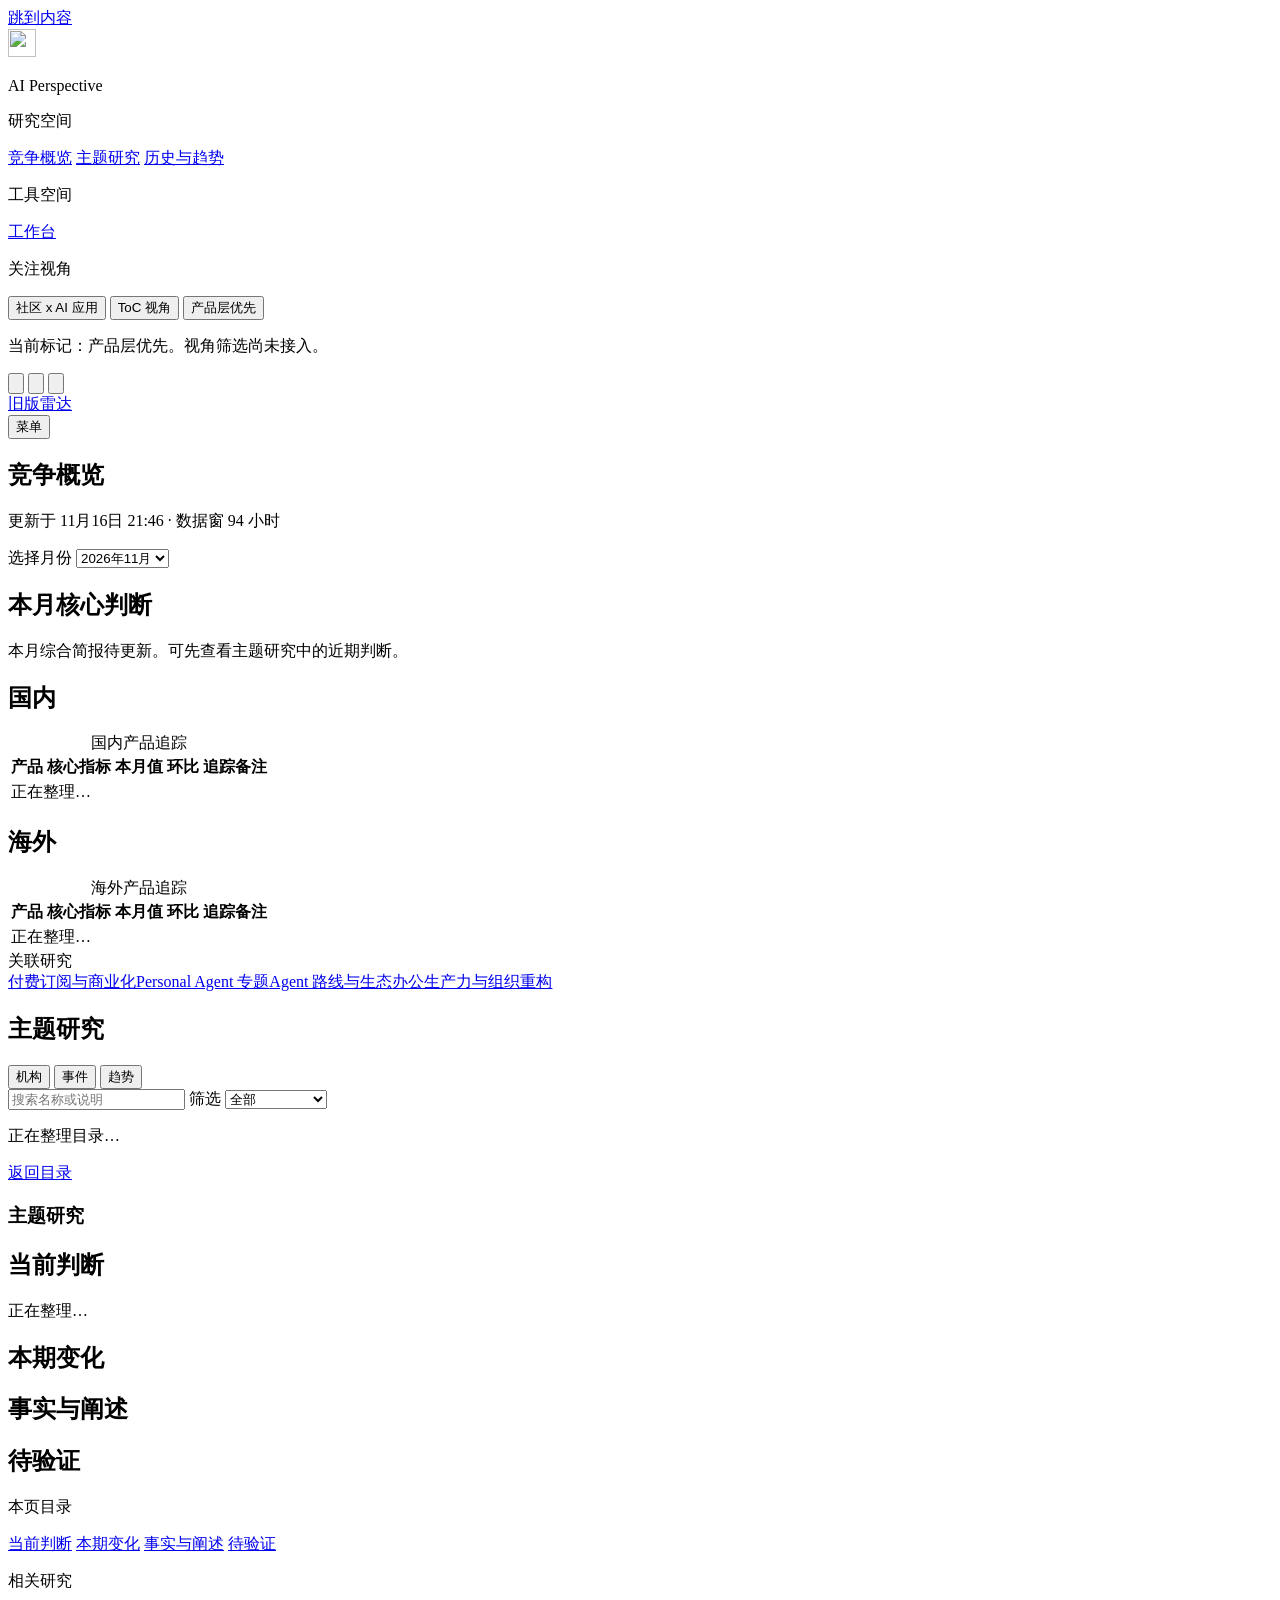
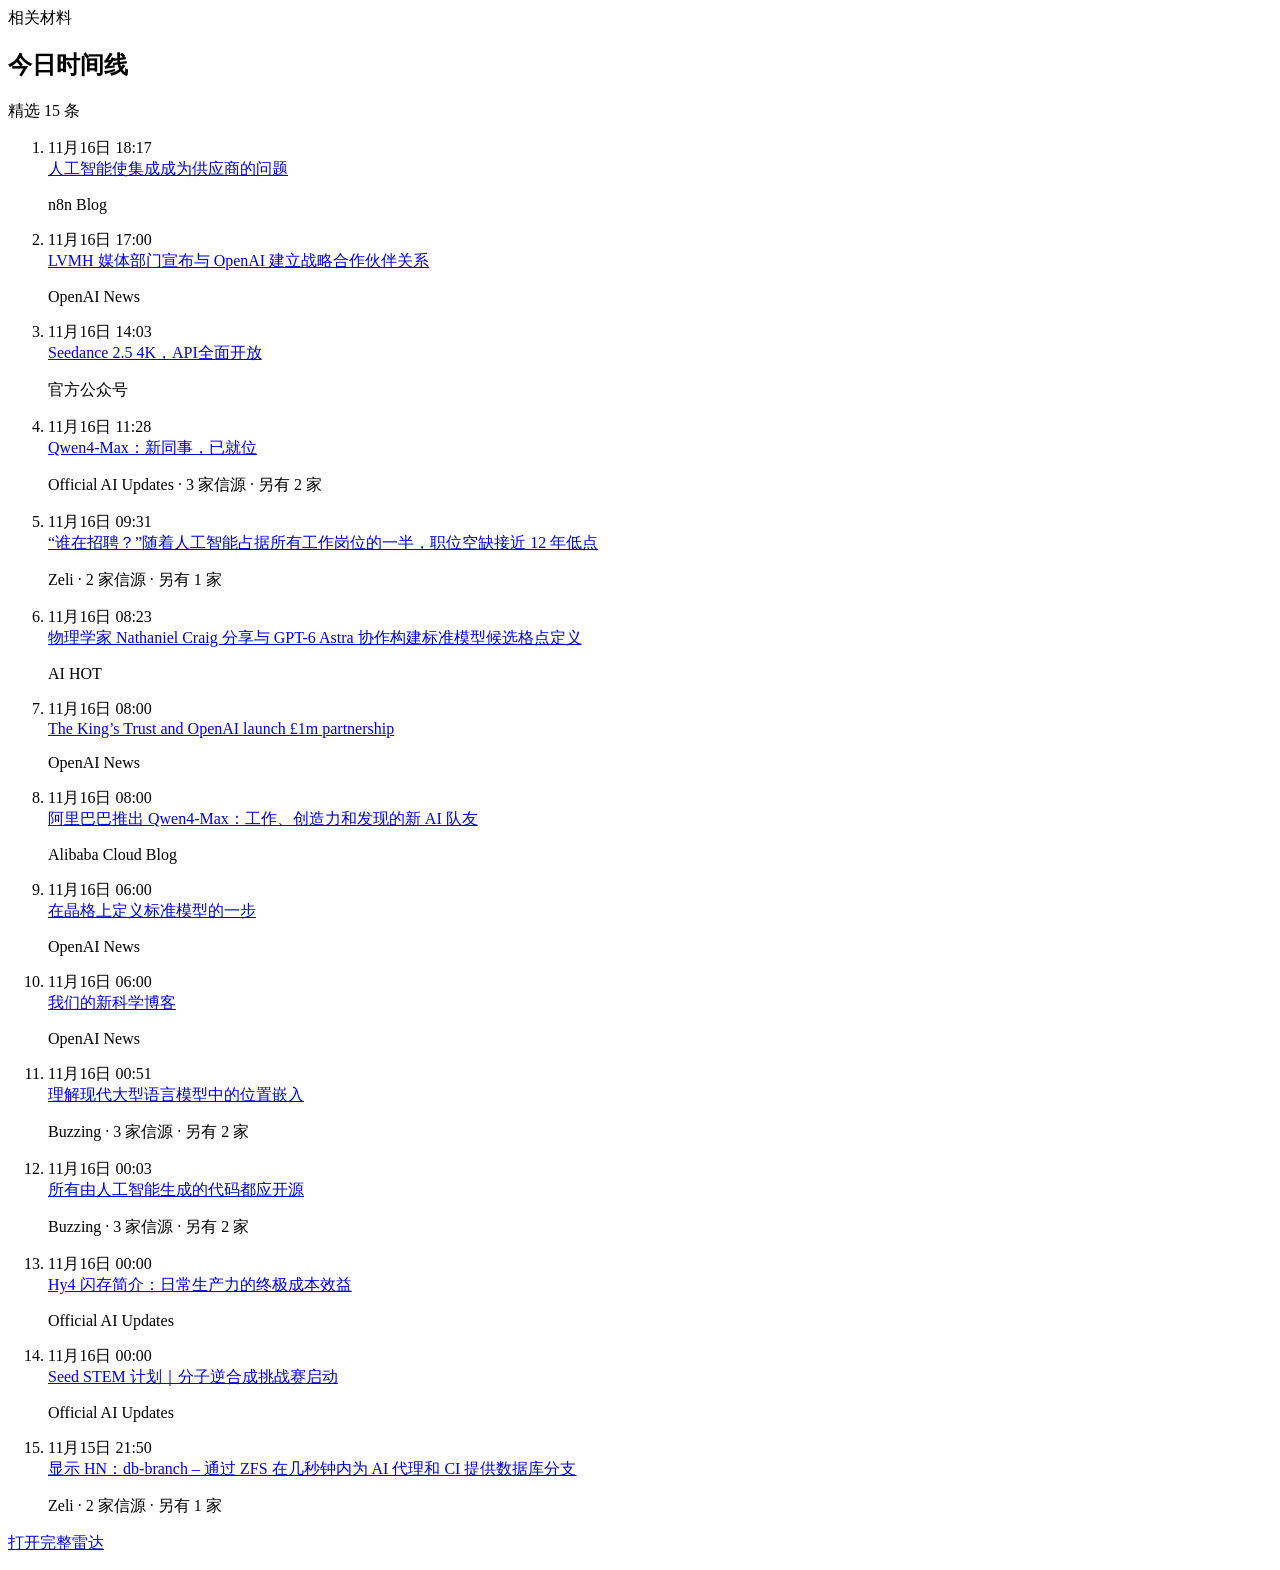
==== commit 20720453: "chore: update ai news snapshot" ====
--- a/index.html
+++ b/index.html
@@ -140,6 +140,56 @@
               </div>
             </section>
 
+            <section class="block" aria-labelledby="domesticHeading">
+              <div class="block-head">
+                <h2 id="domesticHeading">国内</h2>
+              </div>
+              <div class="table-wrap">
+                <table class="metric-table">
+                  <caption class="sr-only">国内产品追踪</caption>
+                  <thead>
+                    <tr>
+                      <th>产品</th>
+                      <th>核心指标</th>
+                      <th>本月值</th>
+                      <th>环比</th>
+                      <th>追踪备注</th>
+                    </tr>
+                  </thead>
+                  <tbody id="domesticBody">
+                    <tr>
+                      <td class="empty-copy" colspan="5">正在整理…</td>
+                    </tr>
+                  </tbody>
+                </table>
+              </div>
+            </section>
+
+            <section class="block" aria-labelledby="overseasHeading">
+              <div class="block-head">
+                <h2 id="overseasHeading">海外</h2>
+              </div>
+              <div class="table-wrap">
+                <table class="metric-table">
+                  <caption class="sr-only">海外产品追踪</caption>
+                  <thead>
+                    <tr>
+                      <th>产品</th>
+                      <th>核心指标</th>
+                      <th>本月值</th>
+                      <th>环比</th>
+                      <th>追踪备注</th>
+                    </tr>
+                  </thead>
+                  <tbody id="overseasBody">
+                    <tr>
+                      <td class="empty-copy" colspan="5">正在整理…</td>
+                    </tr>
+                  </tbody>
+                </table>
+              </div>
+            </section>
+
             <footer class="related" id="relatedTopics">
               <span class="related-label">关联研究</span>
               <div class="related-list" id="relatedList">
@@ -544,6 +594,6 @@
       </div>
     </template>
     <script src="./assets/trend-reports.js?v=historypage20261026"></script>
-    <script src="./assets/perspective.js?v=overview20261116"></script>
+    <script src="./assets/perspective.js?v=cases20261027"></script>
   </body>
 </html>
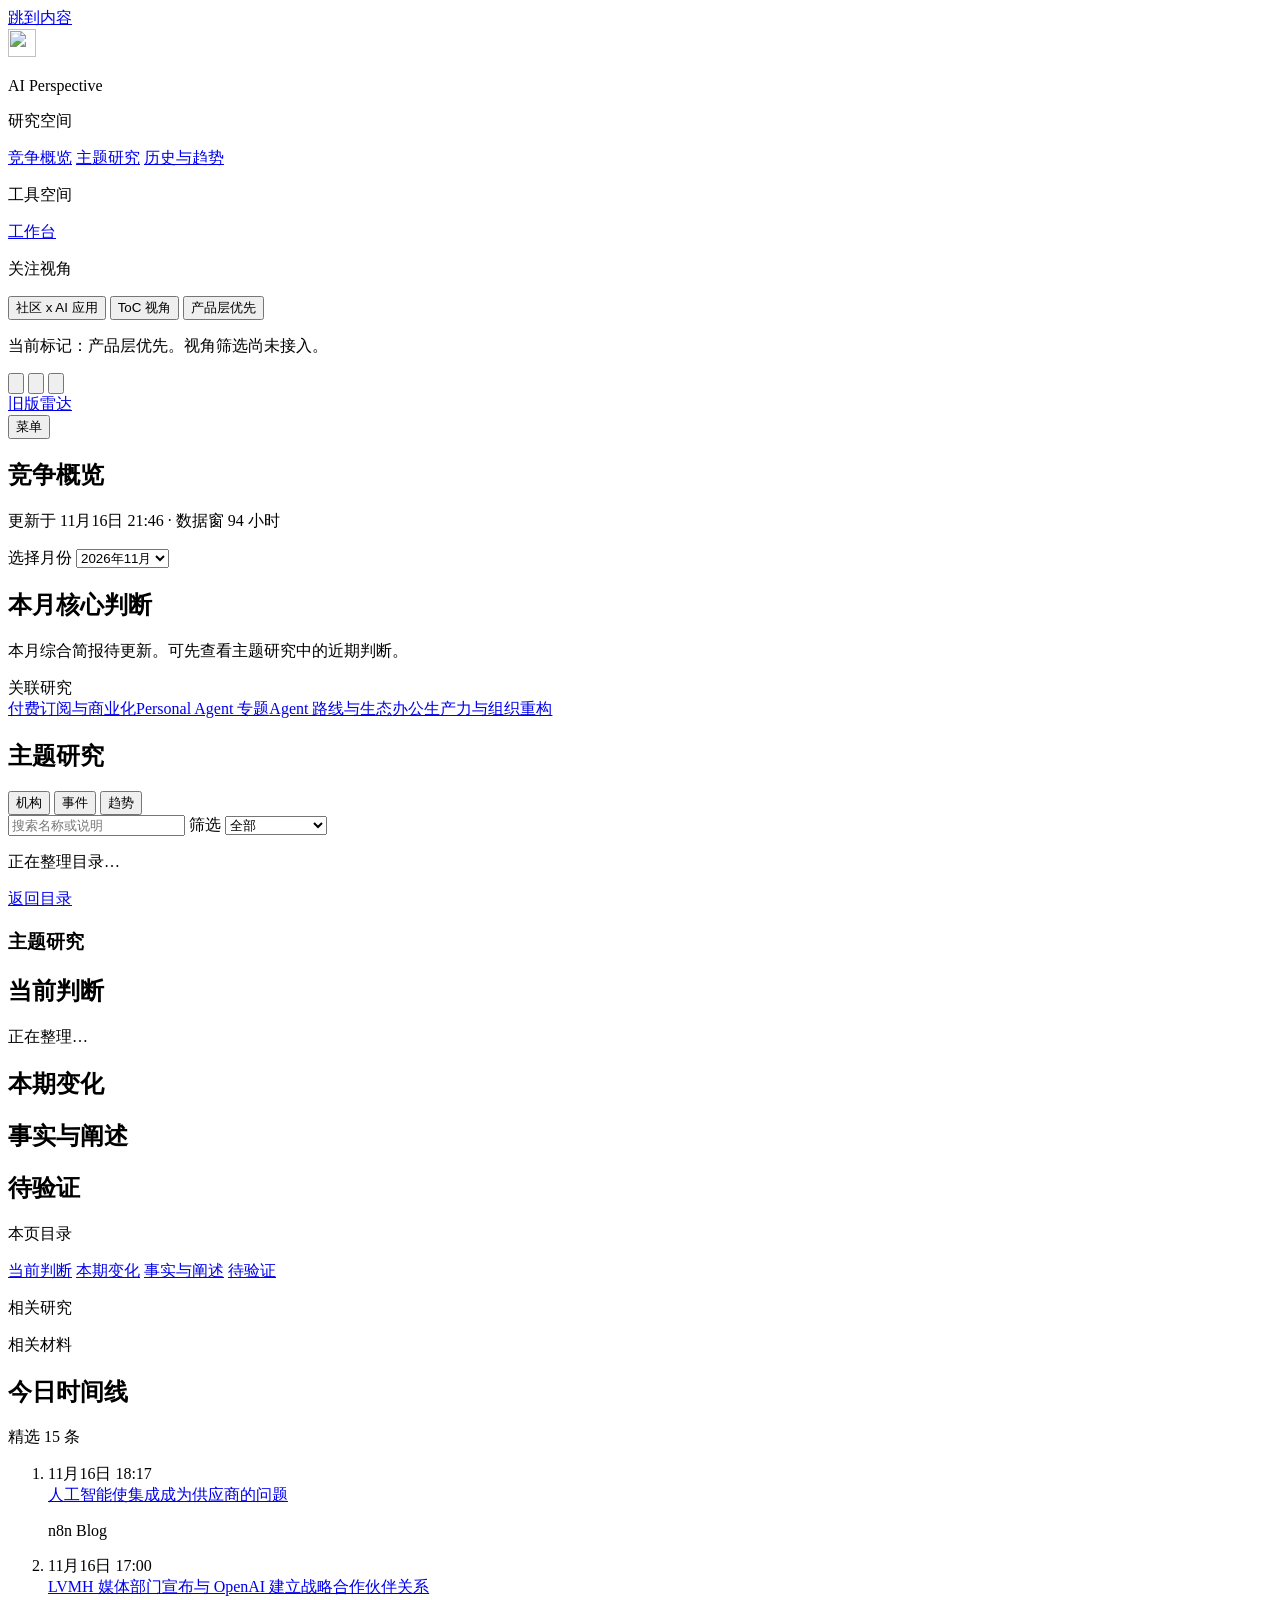
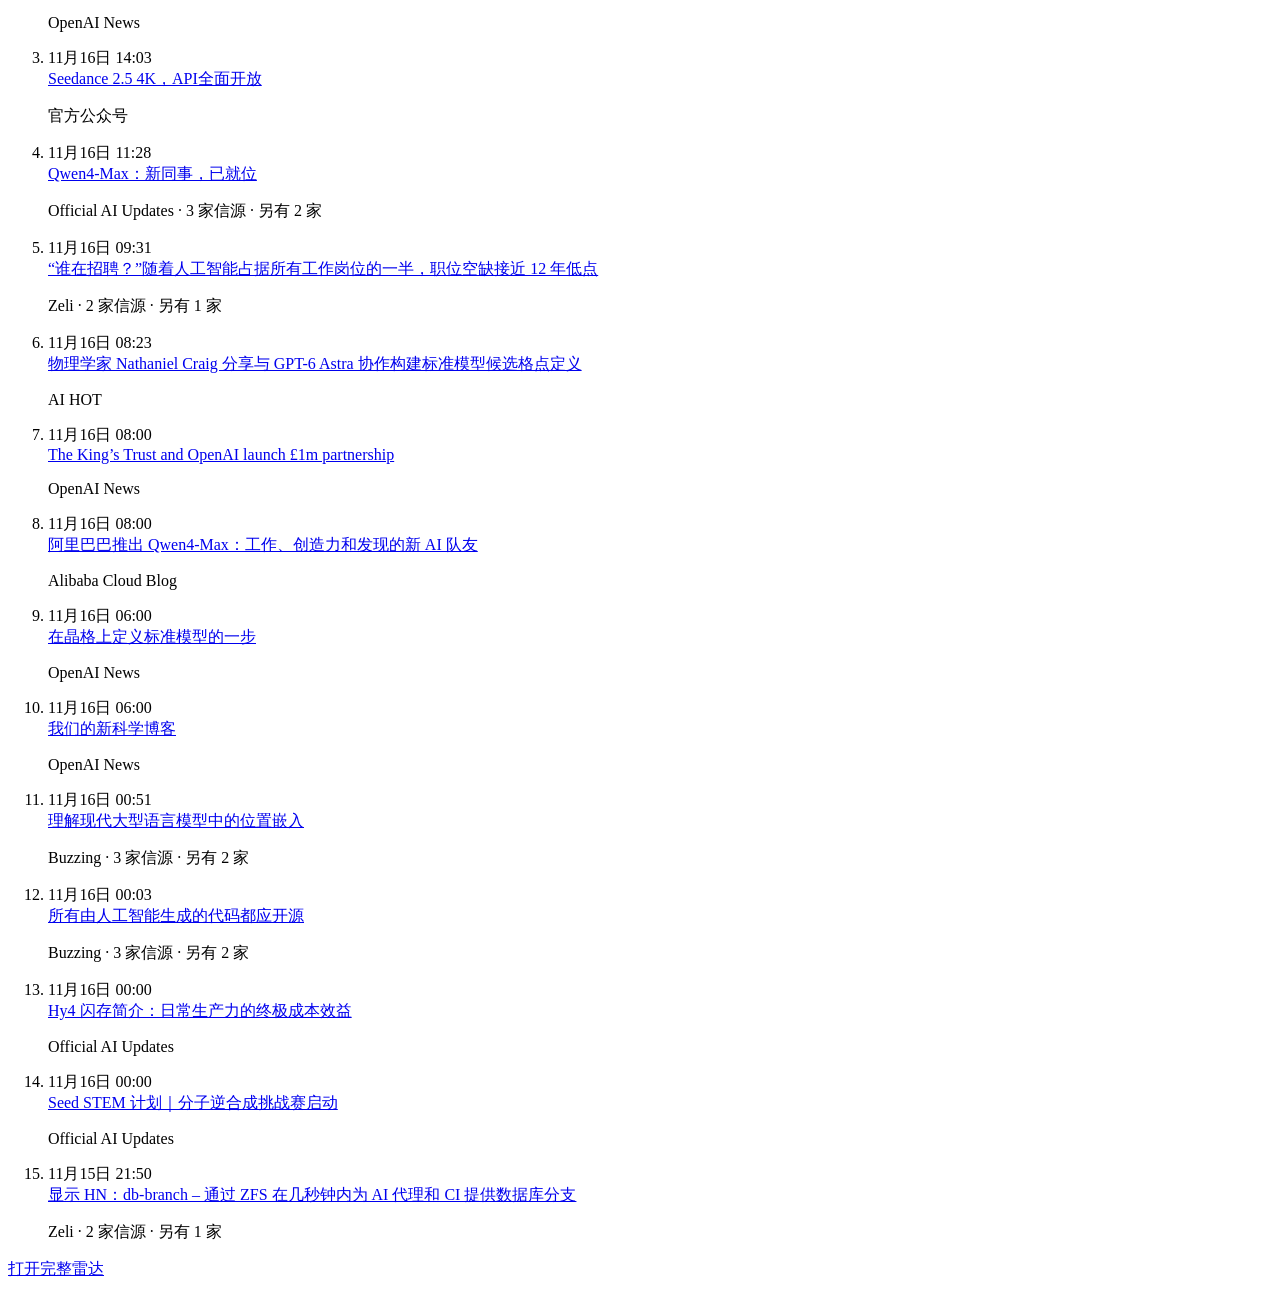
==== commit 3b1e4926: "Remove product tracking tables from the homepage source template" ====
--- a/index.html
+++ b/index.html
@@ -140,56 +140,6 @@
               </div>
             </section>
 
-            <section class="block" aria-labelledby="domesticHeading">
-              <div class="block-head">
-                <h2 id="domesticHeading">国内</h2>
-              </div>
-              <div class="table-wrap">
-                <table class="metric-table">
-                  <caption class="sr-only">国内产品追踪</caption>
-                  <thead>
-                    <tr>
-                      <th>产品</th>
-                      <th>核心指标</th>
-                      <th>本月值</th>
-                      <th>环比</th>
-                      <th>追踪备注</th>
-                    </tr>
-                  </thead>
-                  <tbody id="domesticBody">
-                    <tr>
-                      <td class="empty-copy" colspan="5">正在整理…</td>
-                    </tr>
-                  </tbody>
-                </table>
-              </div>
-            </section>
-
-            <section class="block" aria-labelledby="overseasHeading">
-              <div class="block-head">
-                <h2 id="overseasHeading">海外</h2>
-              </div>
-              <div class="table-wrap">
-                <table class="metric-table">
-                  <caption class="sr-only">海外产品追踪</caption>
-                  <thead>
-                    <tr>
-                      <th>产品</th>
-                      <th>核心指标</th>
-                      <th>本月值</th>
-                      <th>环比</th>
-                      <th>追踪备注</th>
-                    </tr>
-                  </thead>
-                  <tbody id="overseasBody">
-                    <tr>
-                      <td class="empty-copy" colspan="5">正在整理…</td>
-                    </tr>
-                  </tbody>
-                </table>
-              </div>
-            </section>
-
             <footer class="related" id="relatedTopics">
               <span class="related-label">关联研究</span>
               <div class="related-list" id="relatedList">
@@ -594,6 +544,6 @@
       </div>
     </template>
     <script src="./assets/trend-reports.js?v=historypage20261026"></script>
-    <script src="./assets/perspective.js?v=cases20261027"></script>
+    <script src="./assets/perspective.js?v=overview20261116"></script>
   </body>
 </html>
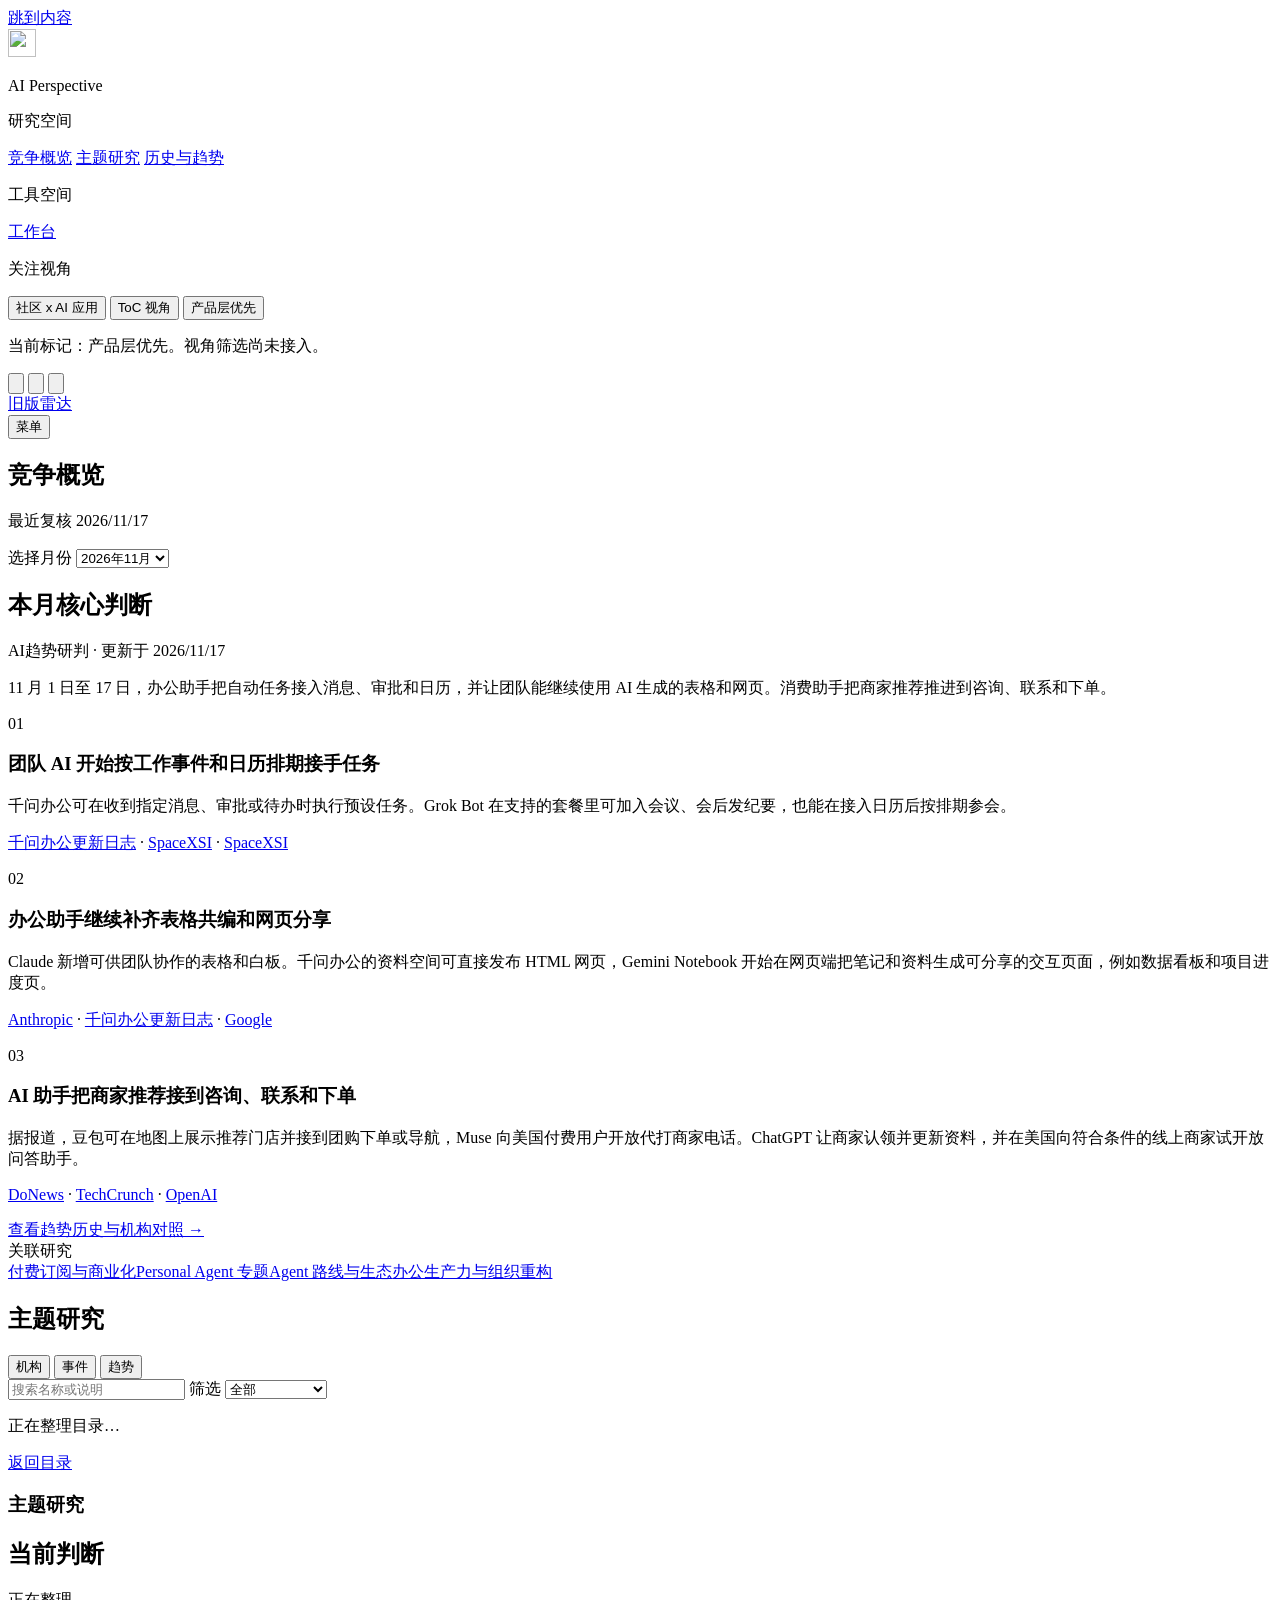
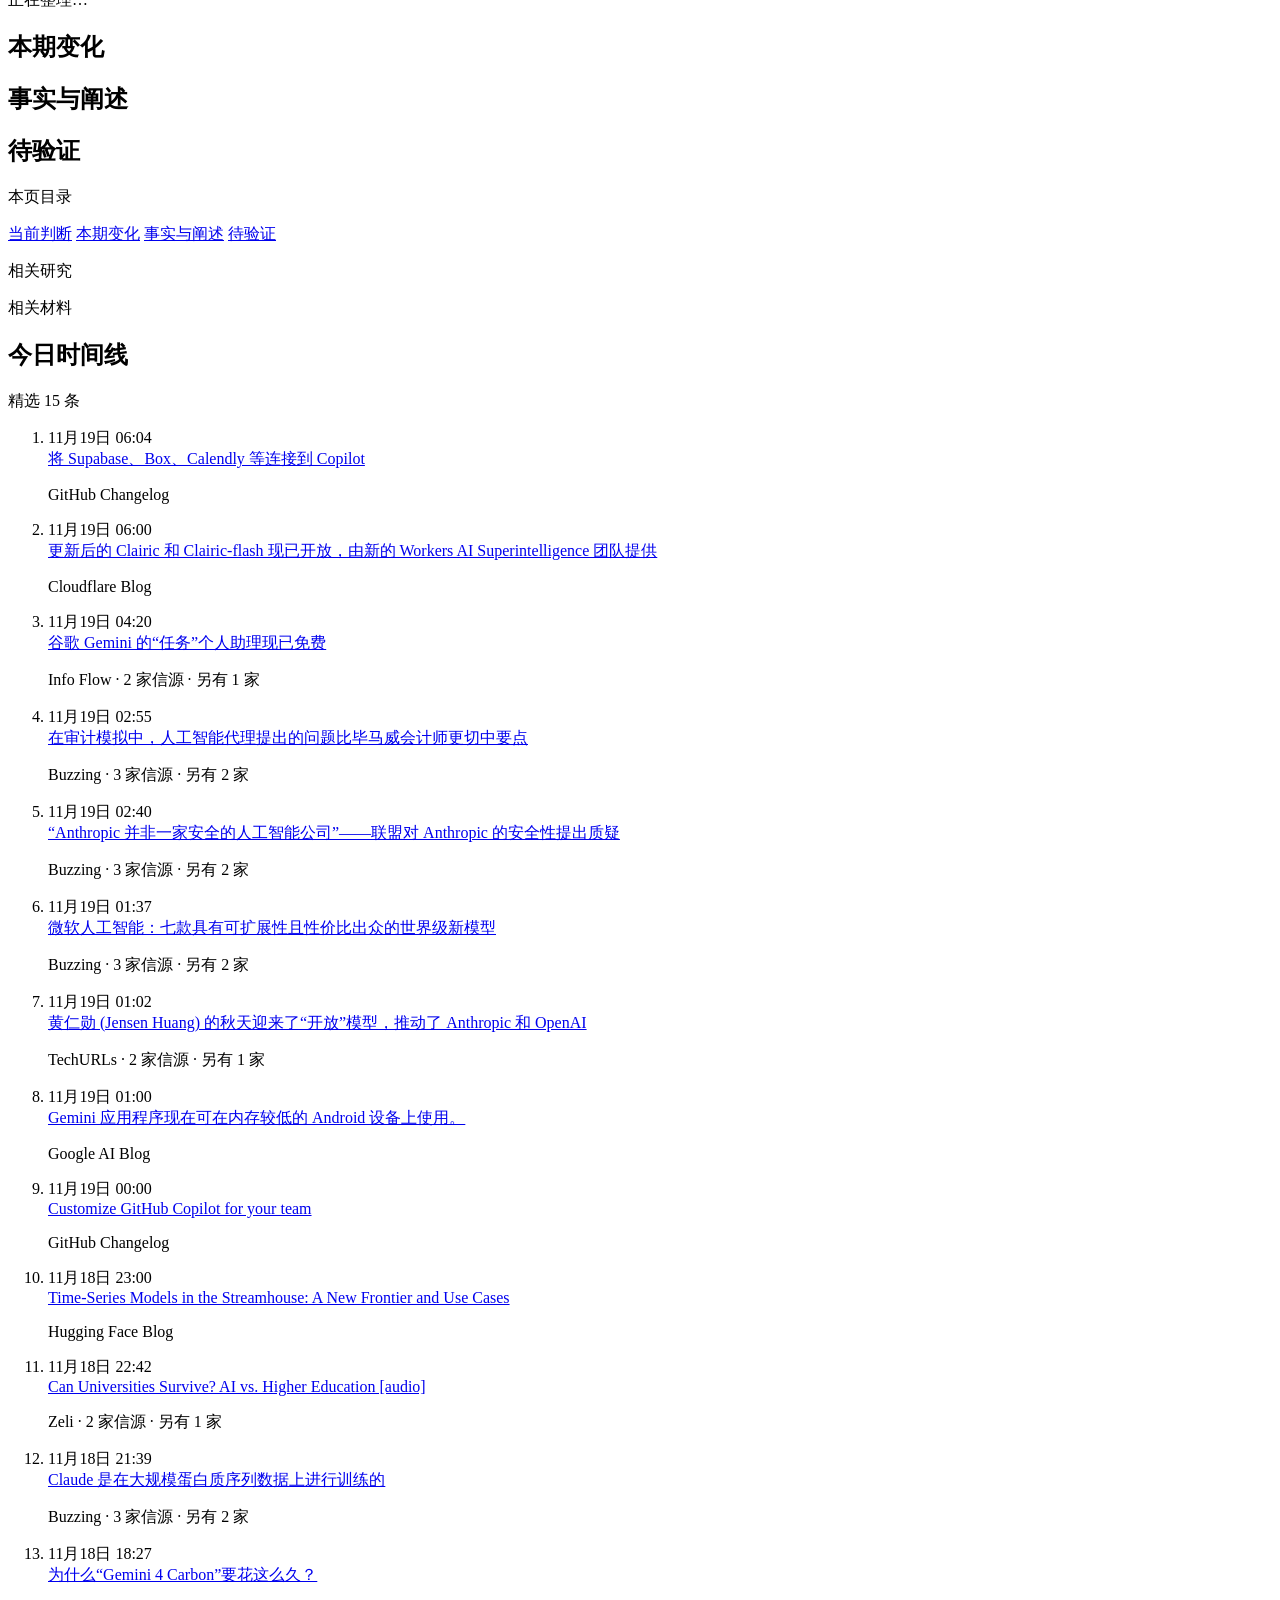
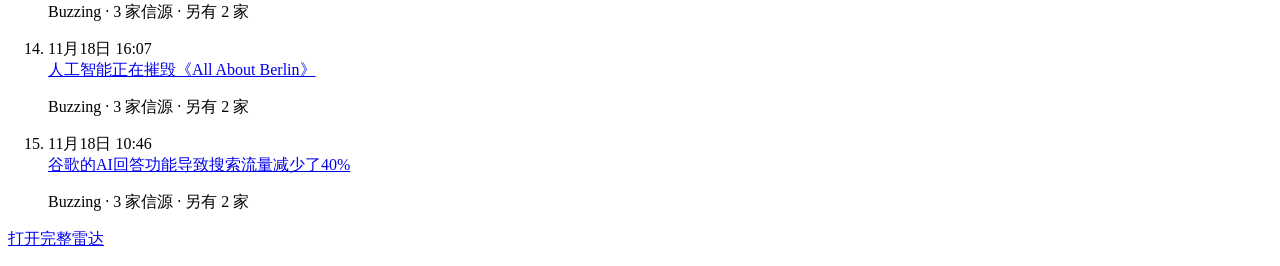
==== commit bf40ef58: "Review the competition overview and eight company pages daily" ====
--- a/index.html
+++ b/index.html
@@ -122,7 +122,7 @@
           <header class="page-head">
             <div>
               <h1>竞争概览</h1>
-              <p class="window-note" id="windowNote">正在读取当前数据窗…</p>
+              <p class="window-note" id="windowNote" hidden></p>
             </div>
             <label class="month-field">
               <span class="sr-only">选择月份</span>
@@ -190,6 +190,7 @@
               <div class="pack-main">
                 <p class="pack-back-row"><a class="pack-back" id="packBack" href="./?space=research">返回目录</a></p>
                 <h1 id="packTitle">主题研究</h1>
+                <p class="window-note" id="packReviewNote" hidden></p>
 
                 <section class="pack-section" id="pack-judgment">
                   <h2>当前判断</h2>
@@ -543,7 +544,7 @@
         </article>
       </div>
     </template>
-    <script src="./assets/trend-reports.js?v=historypage20261026"></script>
-    <script src="./assets/perspective.js?v=overview20261116"></script>
+    <script src="./assets/trend-reports.js?v=review20261119"></script>
+    <script src="./assets/perspective.js?v=review20261119"></script>
   </body>
 </html>
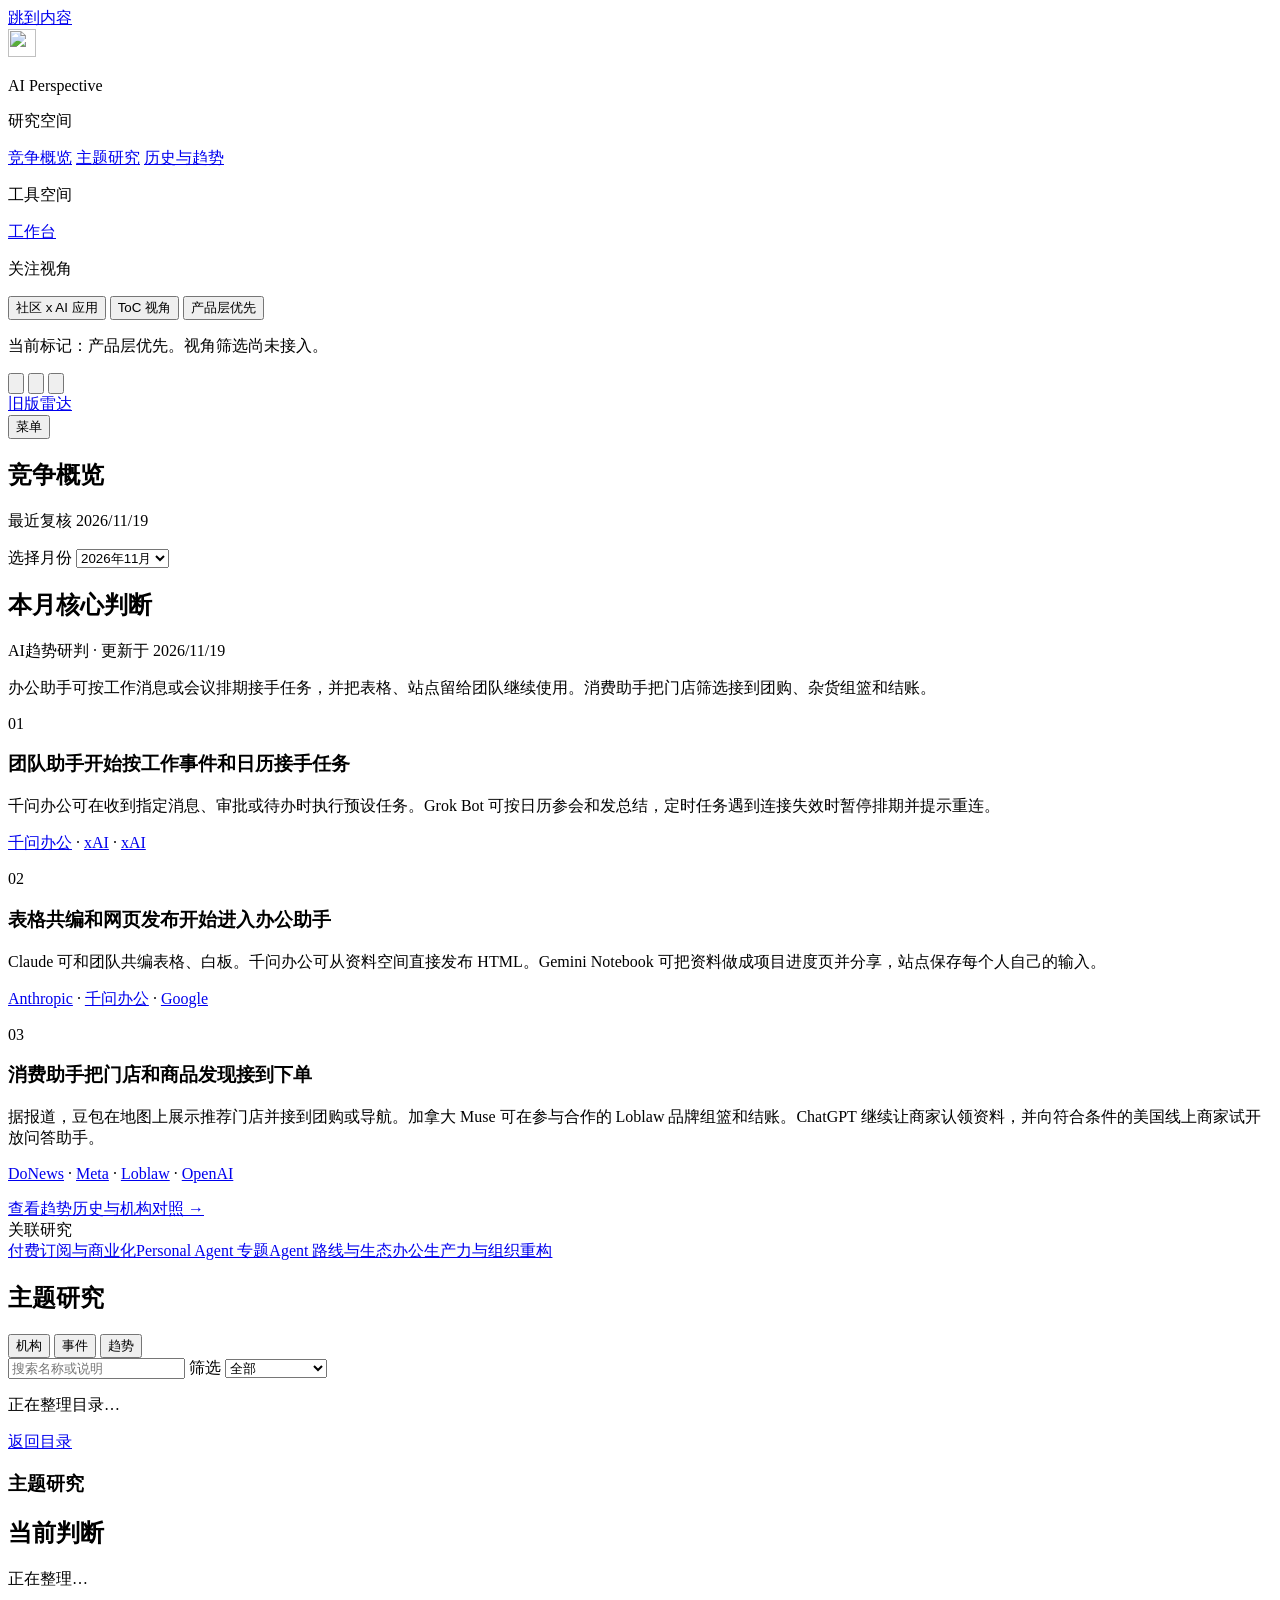
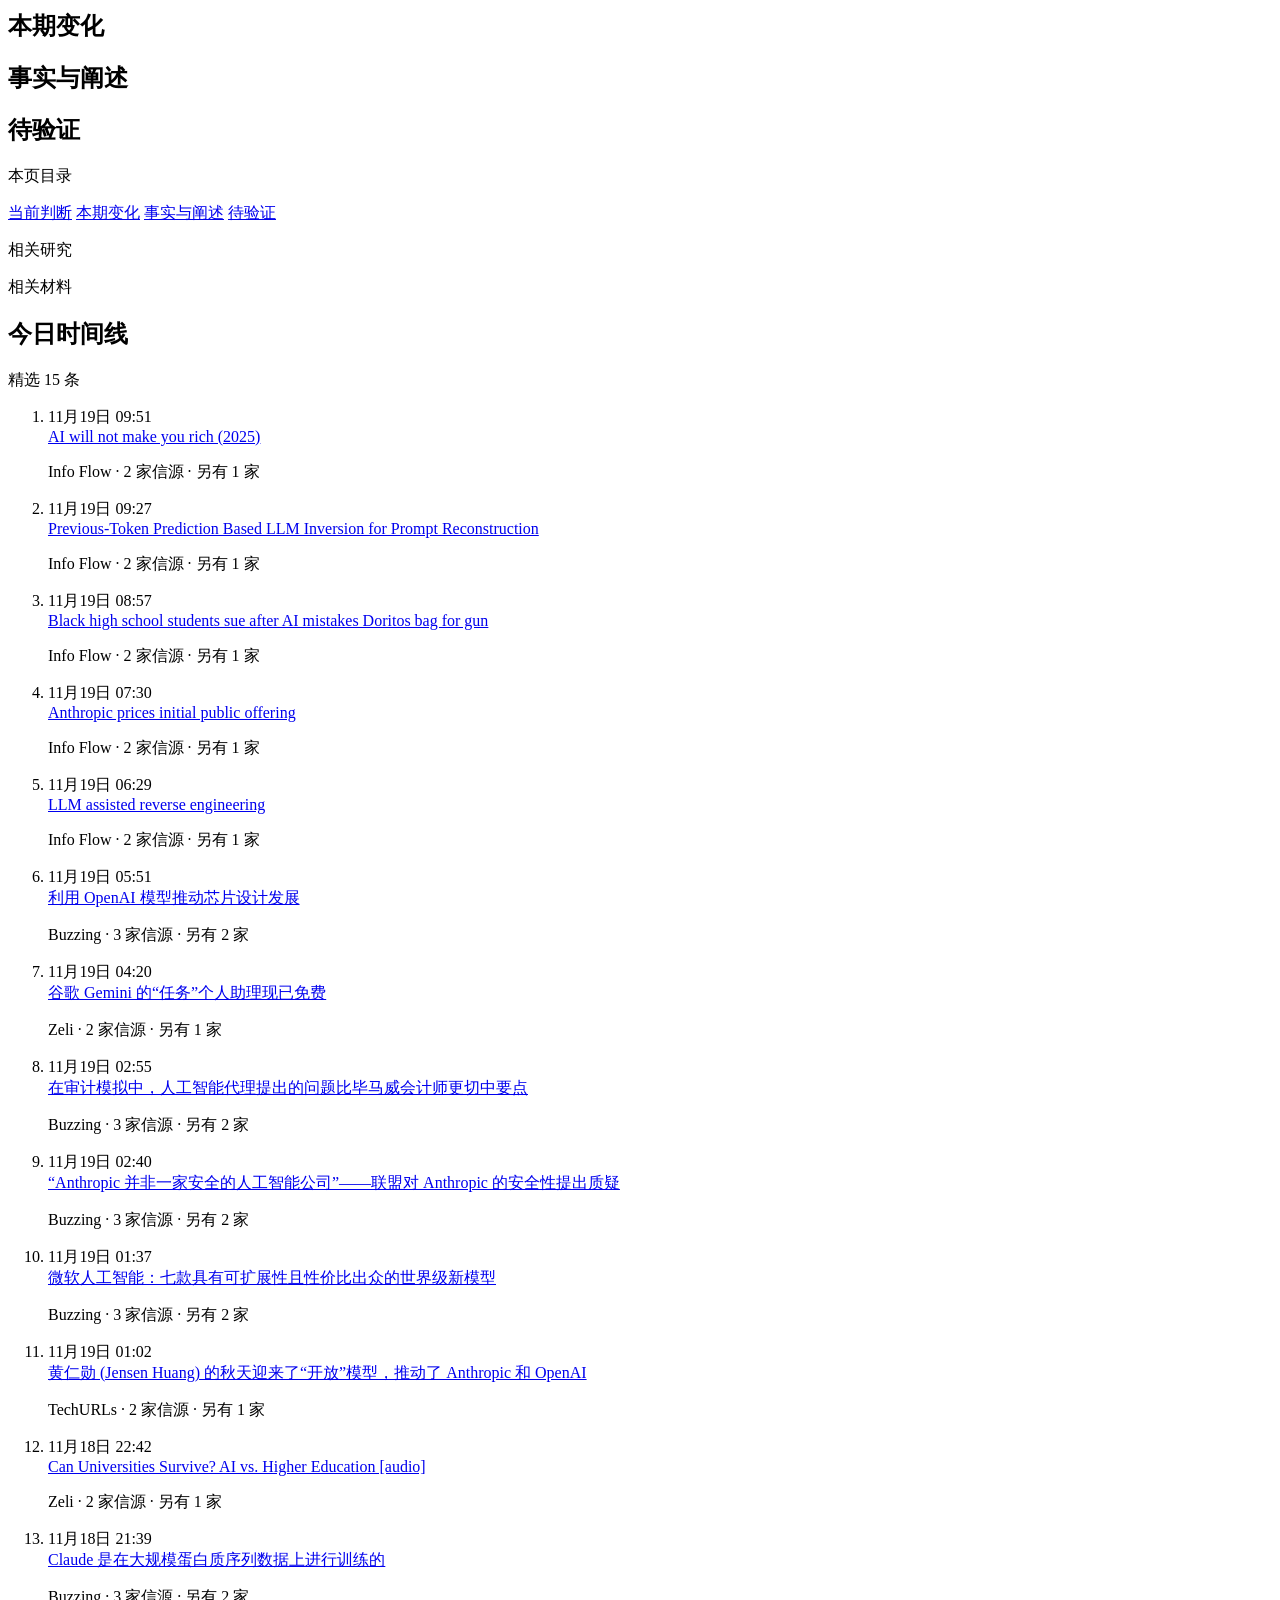
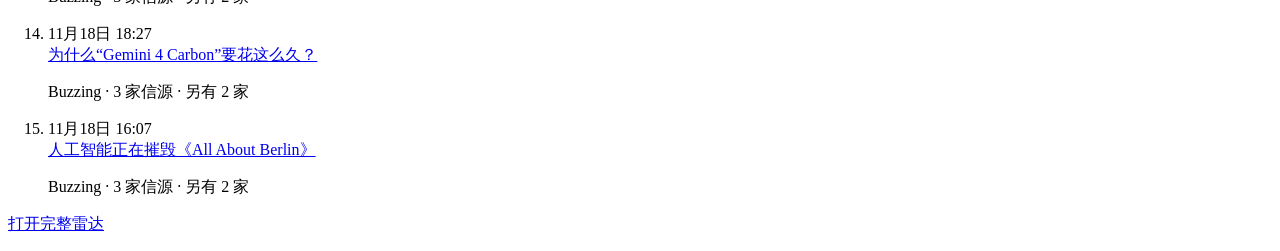
==== commit 0031a456: "chore: update ai news snapshot" ====
--- a/index.html
+++ b/index.html
@@ -122,7 +122,7 @@
           <header class="page-head">
             <div>
               <h1>竞争概览</h1>
-              <p class="window-note" id="windowNote" hidden></p>
+              <p class="window-note" id="windowNote">正在读取当前数据窗…</p>
             </div>
             <label class="month-field">
               <span class="sr-only">选择月份</span>
@@ -190,7 +190,6 @@
               <div class="pack-main">
                 <p class="pack-back-row"><a class="pack-back" id="packBack" href="./?space=research">返回目录</a></p>
                 <h1 id="packTitle">主题研究</h1>
-                <p class="window-note" id="packReviewNote" hidden></p>
 
                 <section class="pack-section" id="pack-judgment">
                   <h2>当前判断</h2>
@@ -544,7 +543,7 @@
         </article>
       </div>
     </template>
-    <script src="./assets/trend-reports.js?v=review20261119"></script>
-    <script src="./assets/perspective.js?v=review20261119"></script>
+    <script src="./assets/trend-reports.js?v=historypage20261026"></script>
+    <script src="./assets/perspective.js?v=overview20261116"></script>
   </body>
 </html>
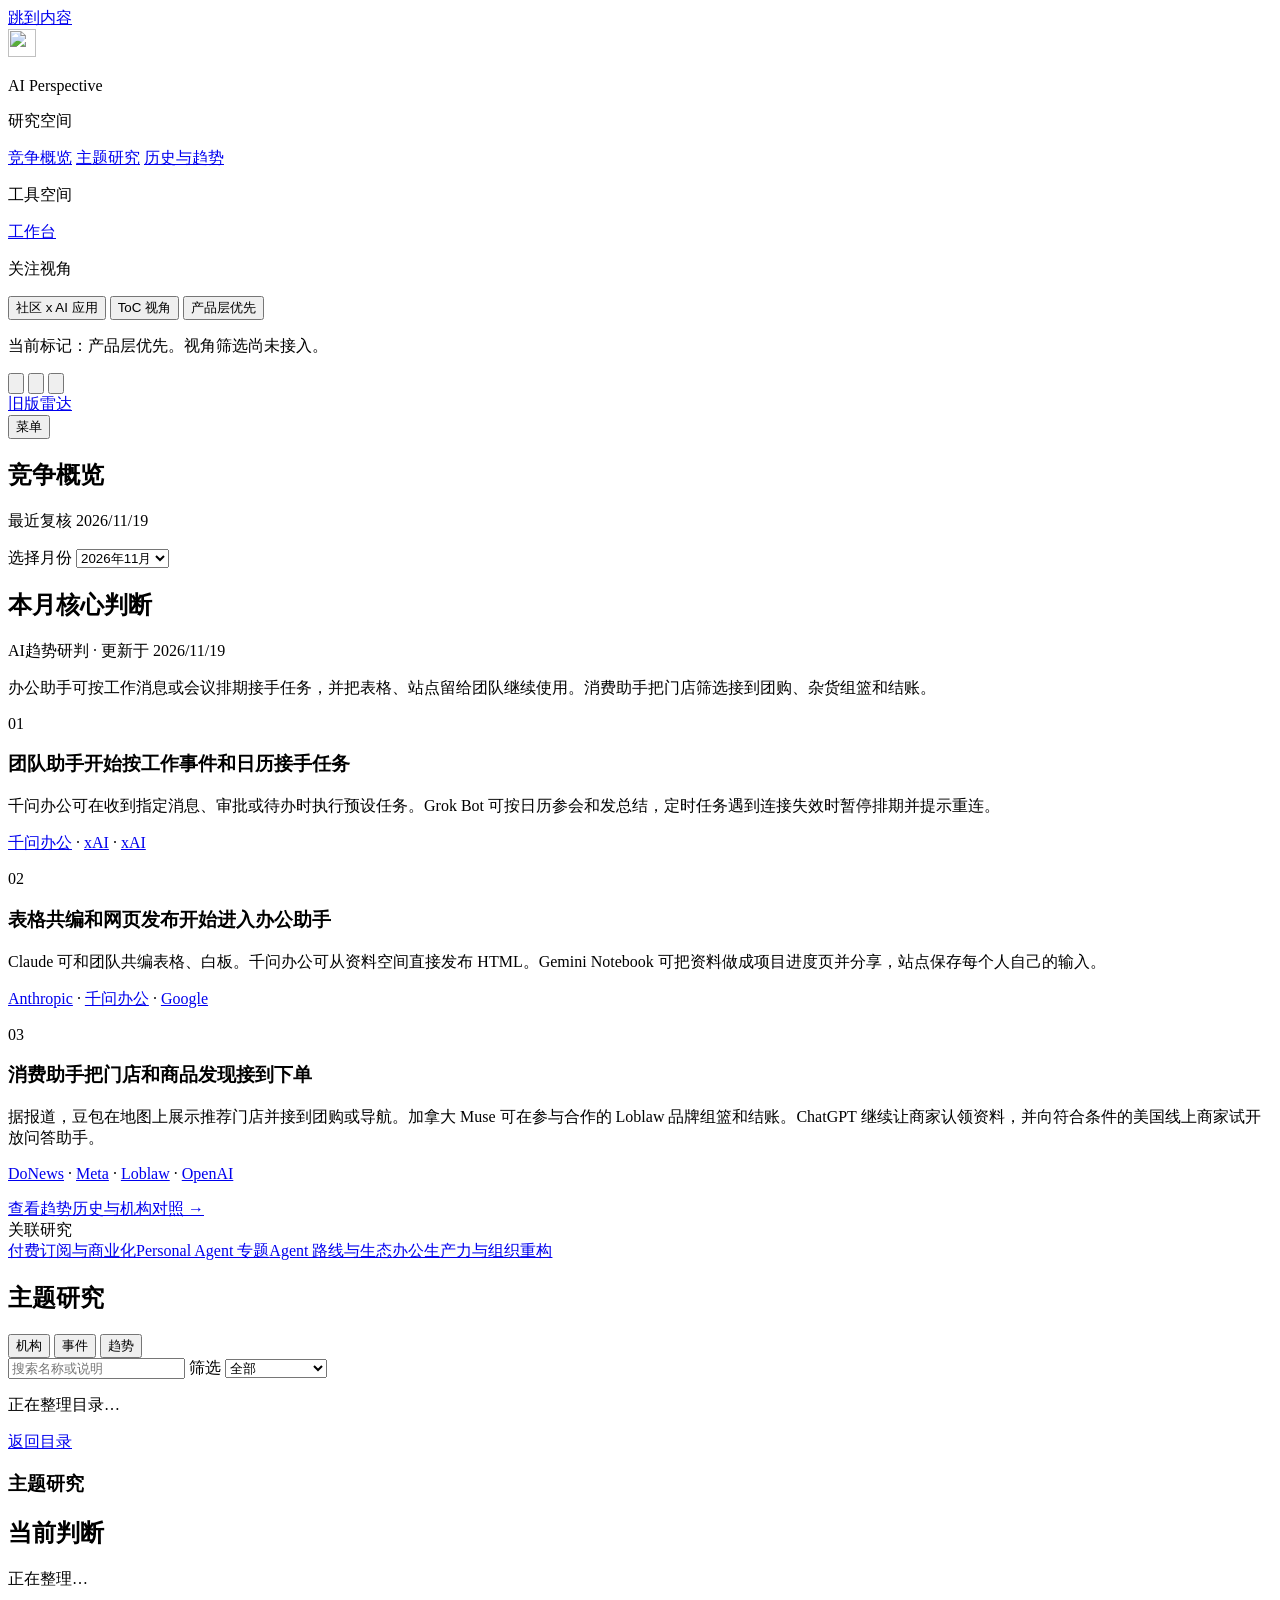
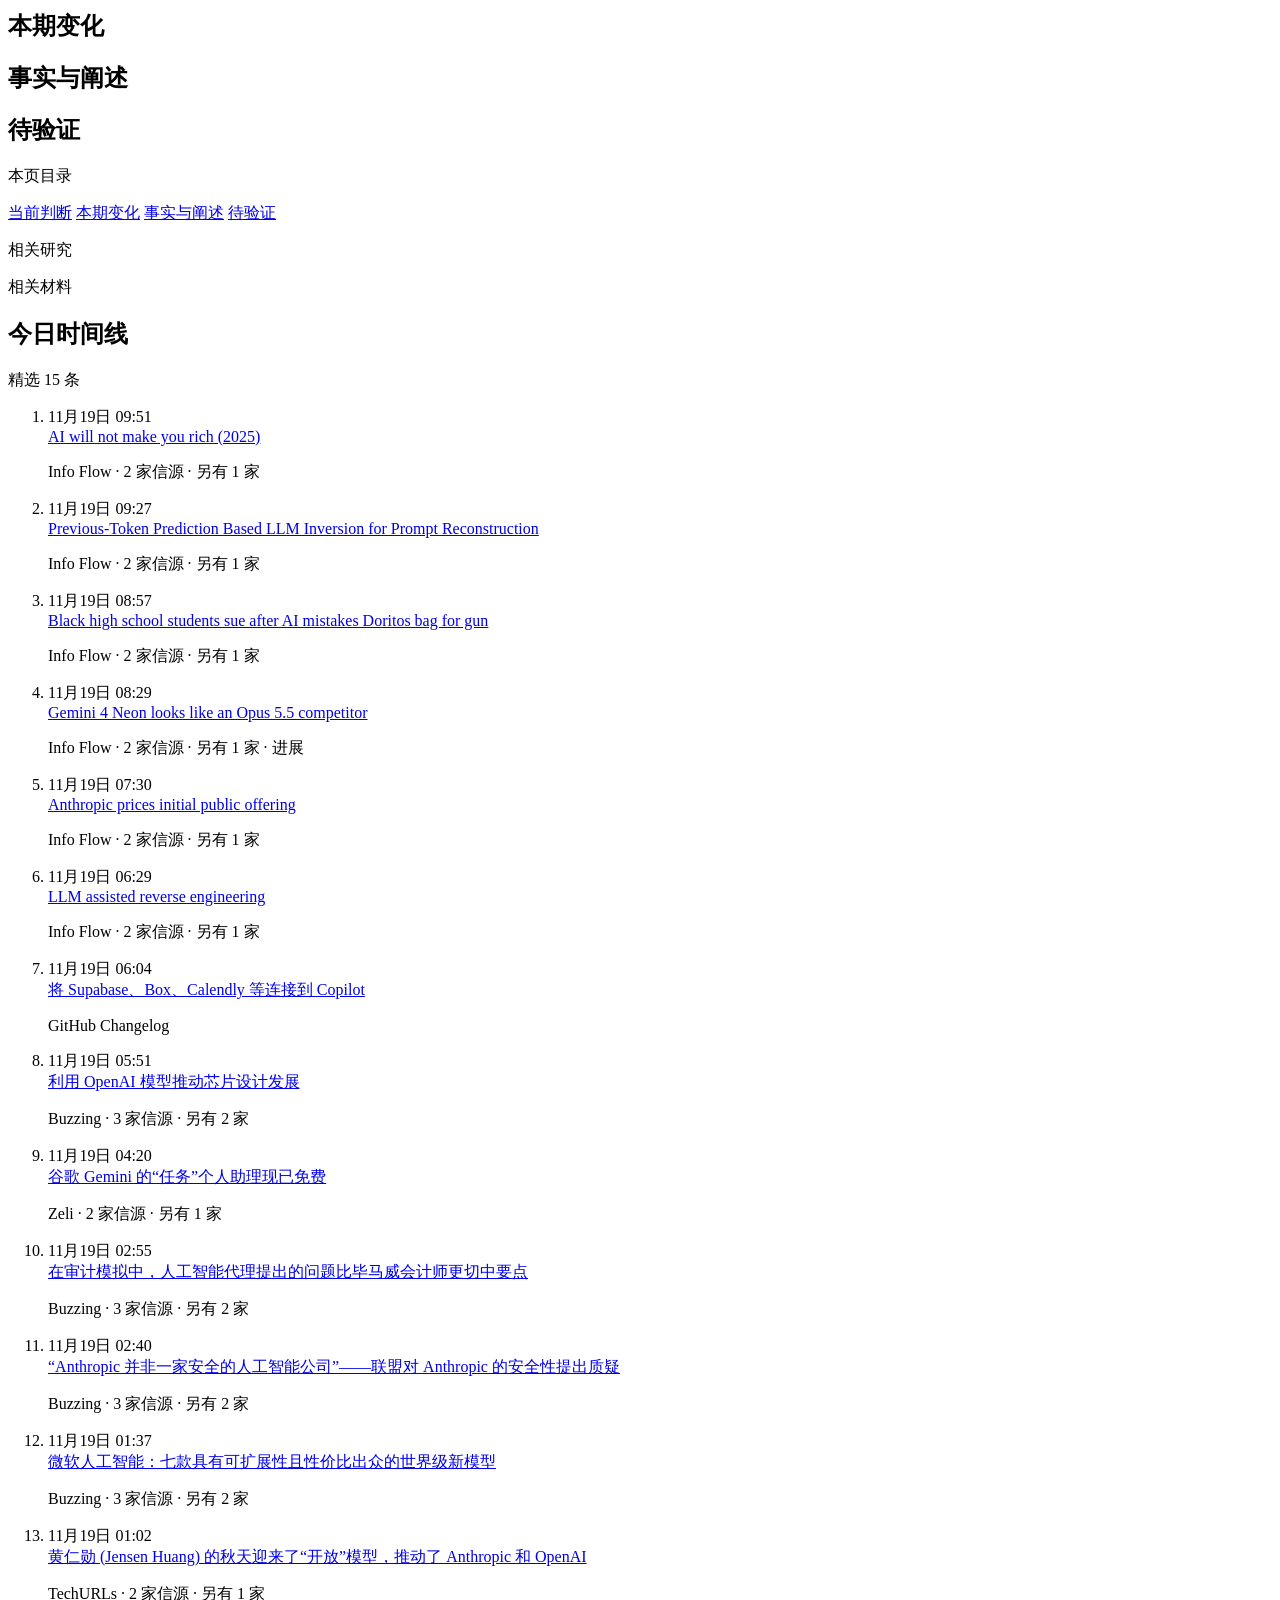
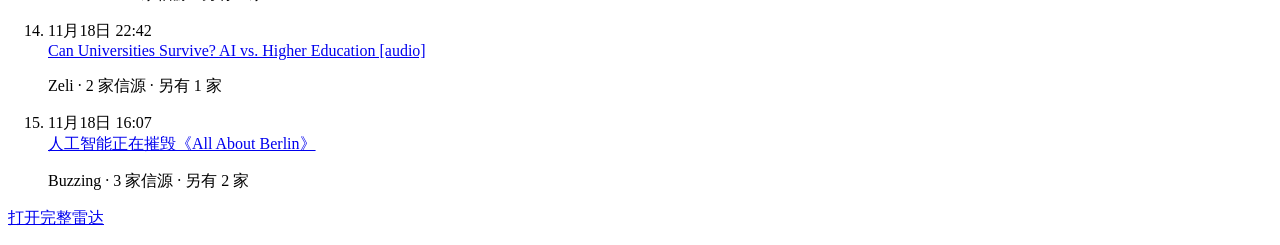
==== commit 79eb185b: "Keep research timelines rendering without a review note" ====
--- a/index.html
+++ b/index.html
@@ -544,6 +544,6 @@
       </div>
     </template>
     <script src="./assets/trend-reports.js?v=historypage20261026"></script>
-    <script src="./assets/perspective.js?v=overview20261116"></script>
+    <script src="./assets/perspective.js?v=overview20261119"></script>
   </body>
 </html>
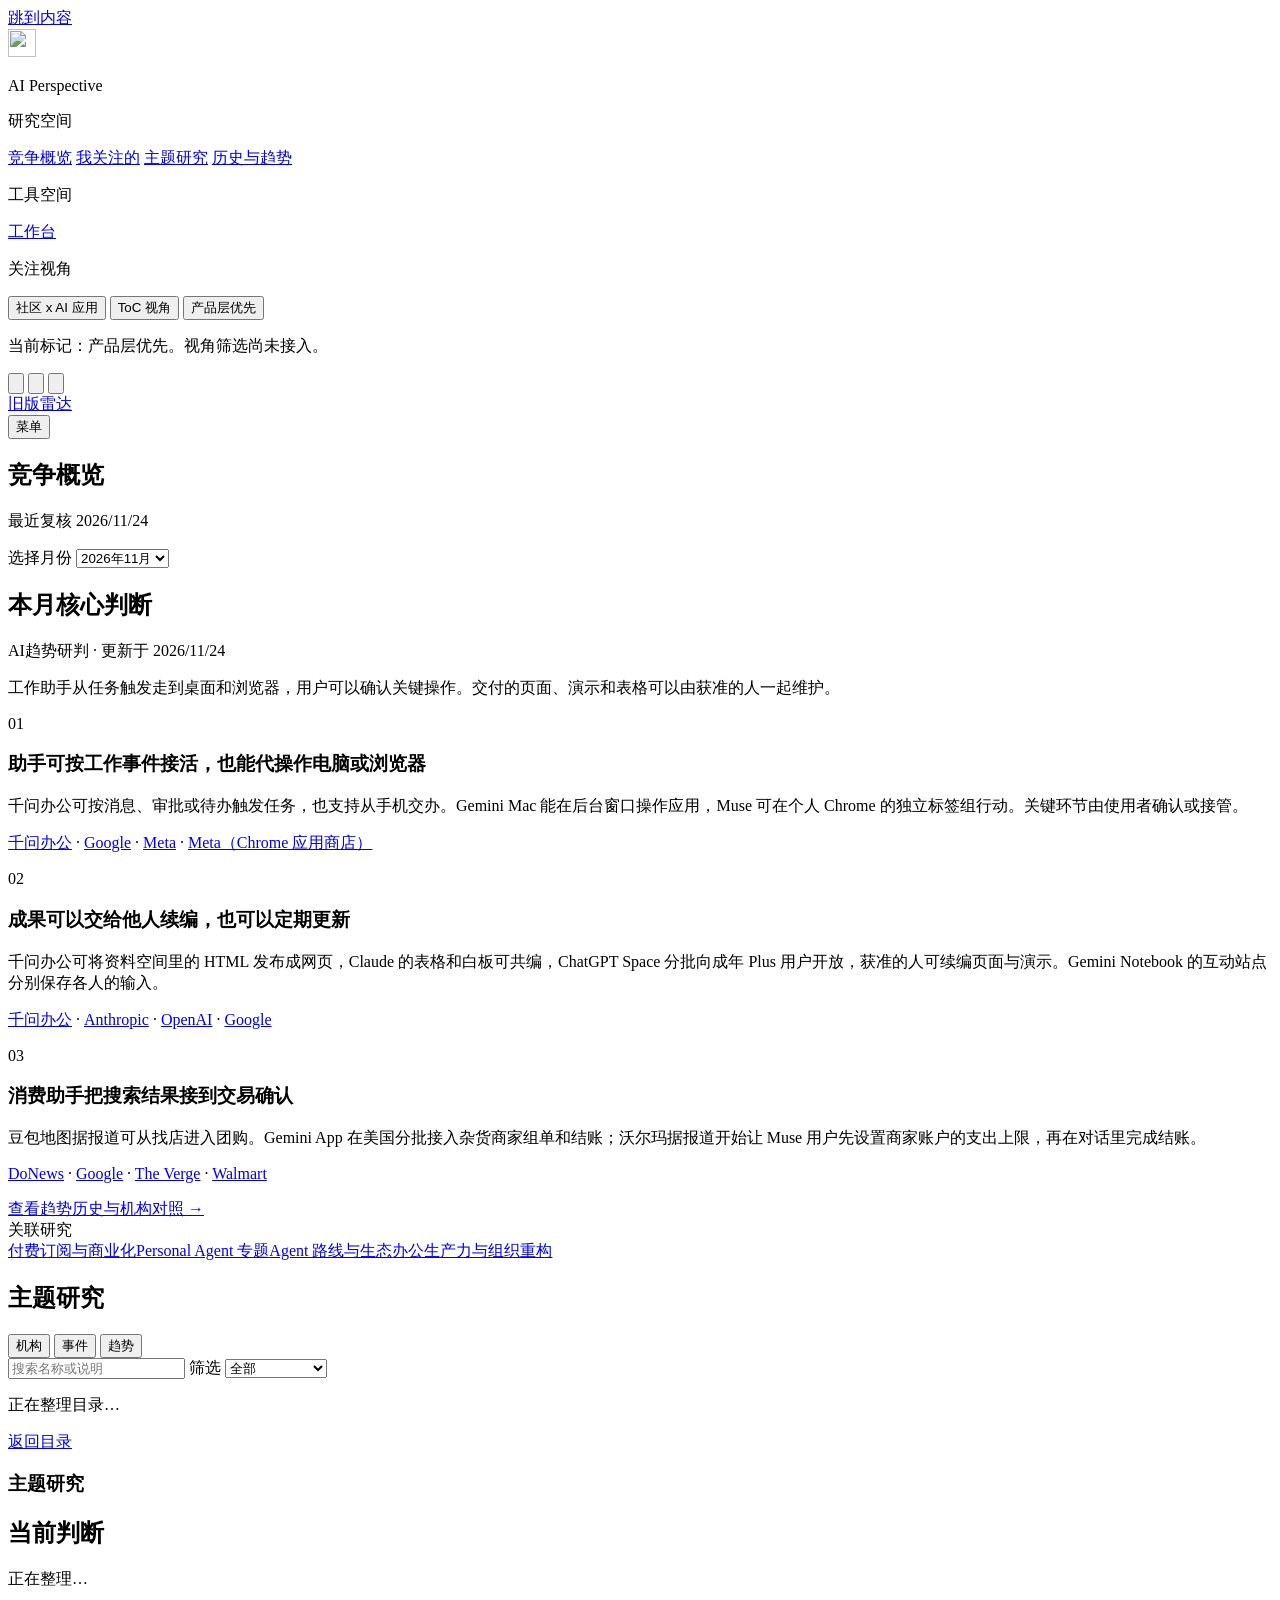
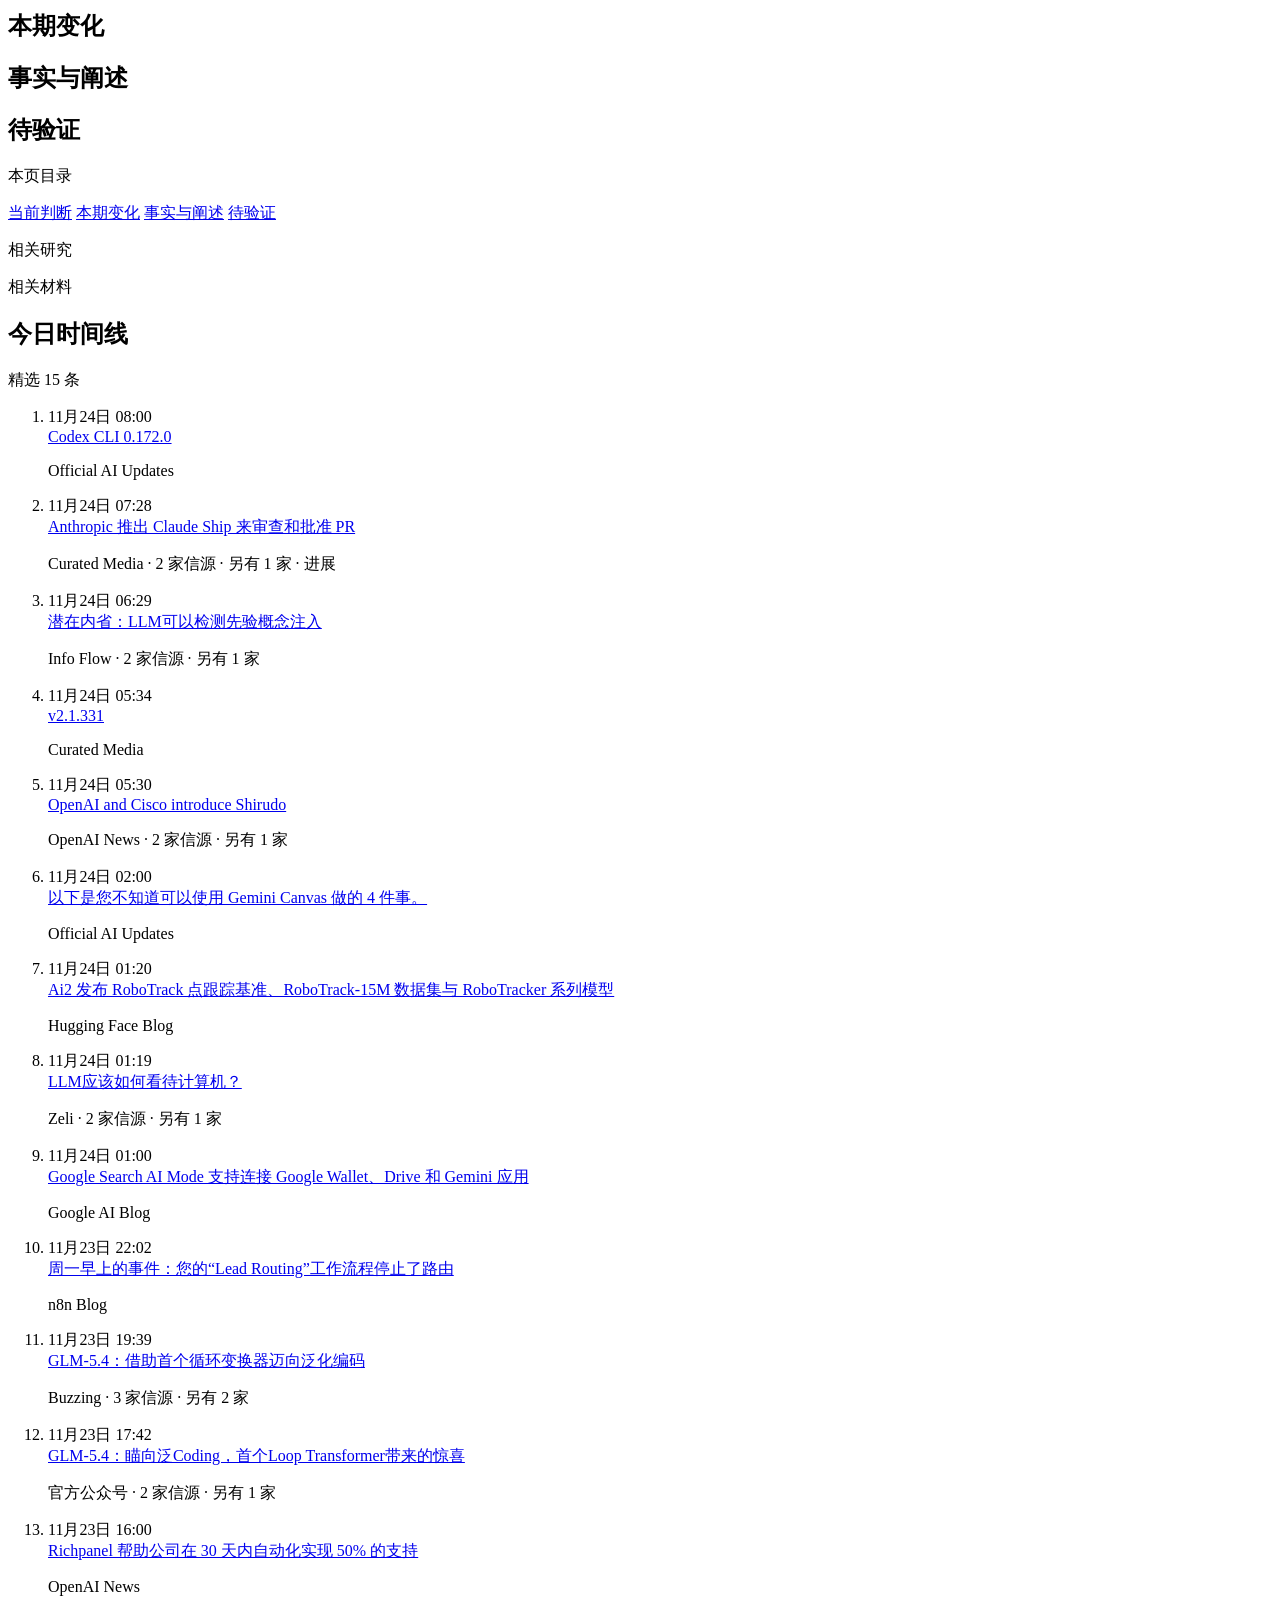
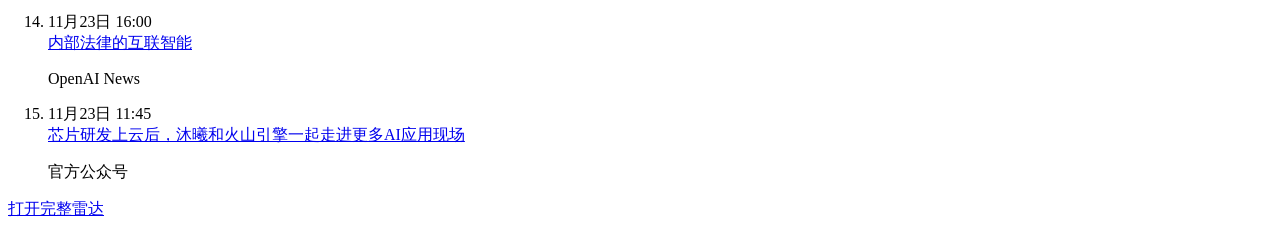
==== commit f1abb9e9: "Add evidence-linked focus homepage to daily trend publication" ====
--- a/index.html
+++ b/index.html
@@ -77,6 +77,7 @@
         <nav class="space-nav" aria-label="三个空间">
           <p class="nav-label">研究空间</p>
           <a class="nav-link" data-space-link="overview" href="./">竞争概览</a>
+          <a class="nav-link" href="./focus.html">我关注的</a>
           <a class="nav-link" data-space-link="research" href="./?space=research">主题研究</a>
 
           <a class="nav-link" href="./history.html">历史与趋势</a>
